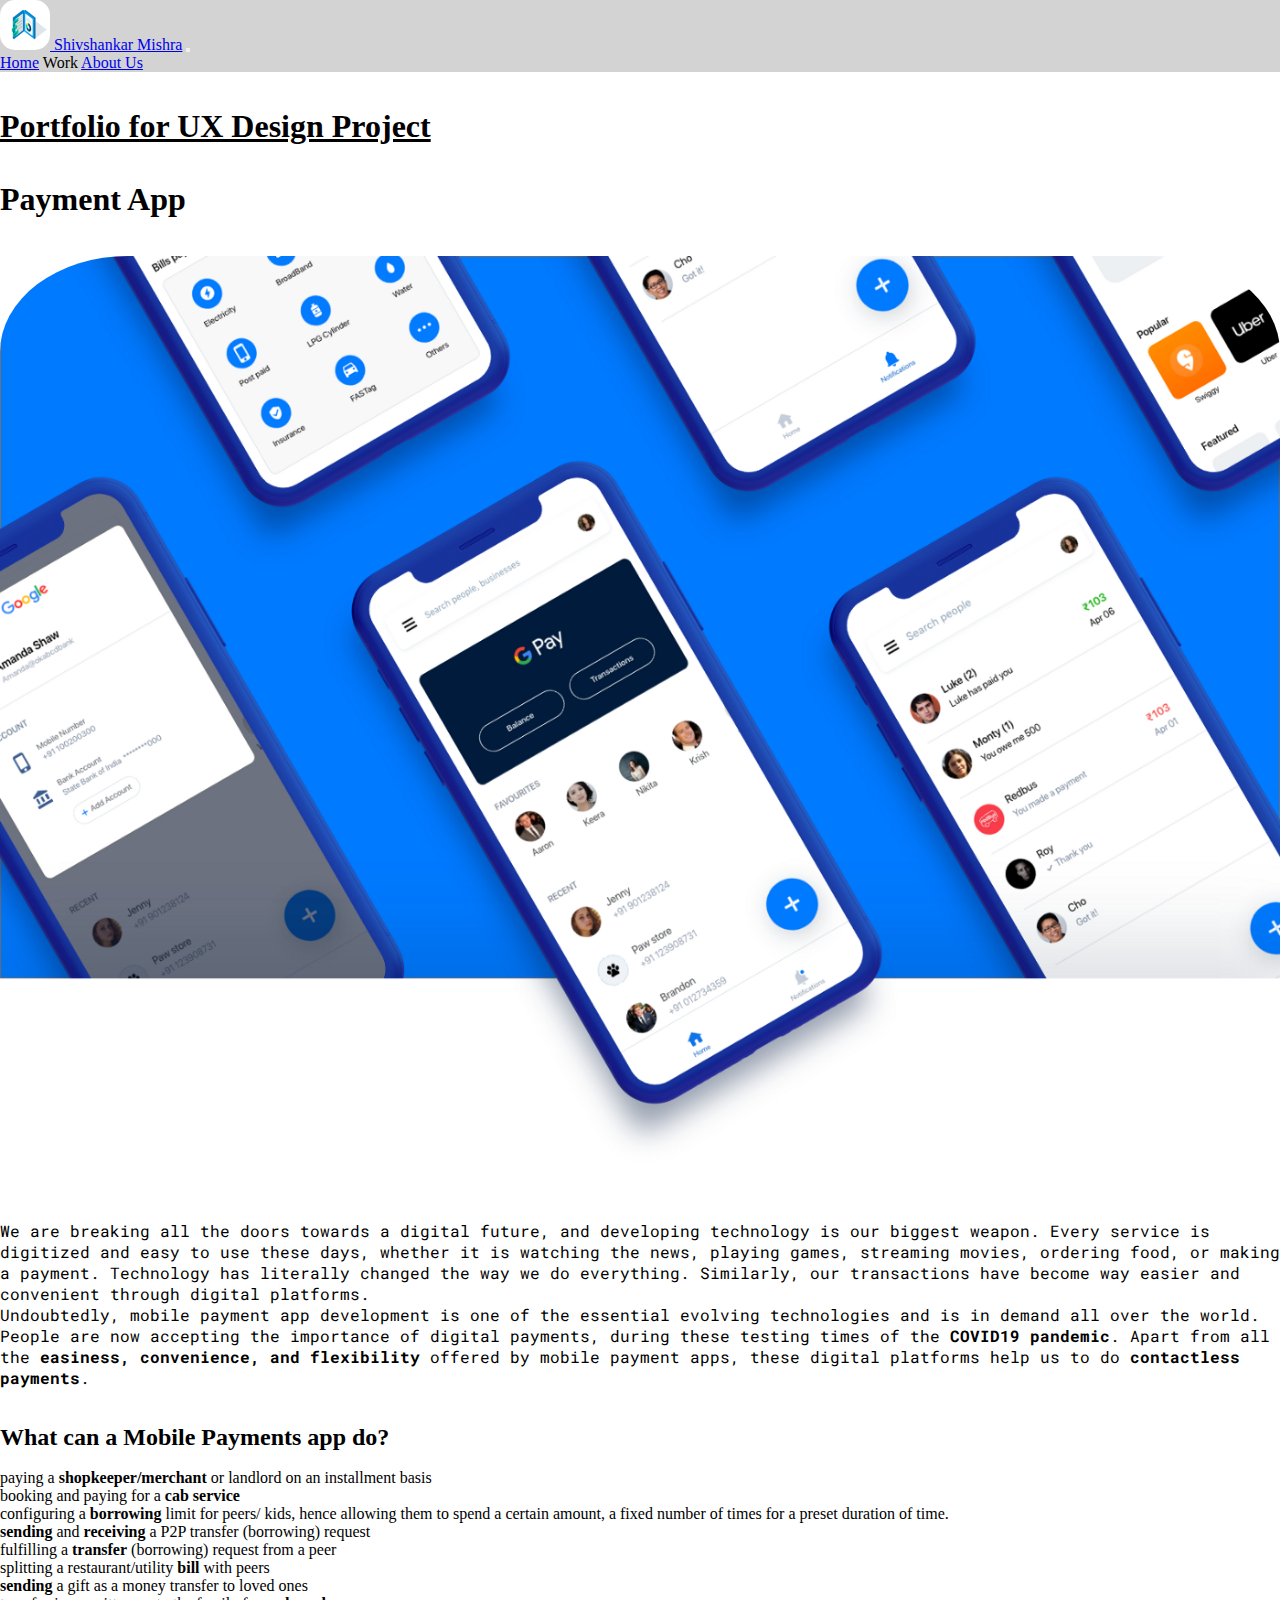
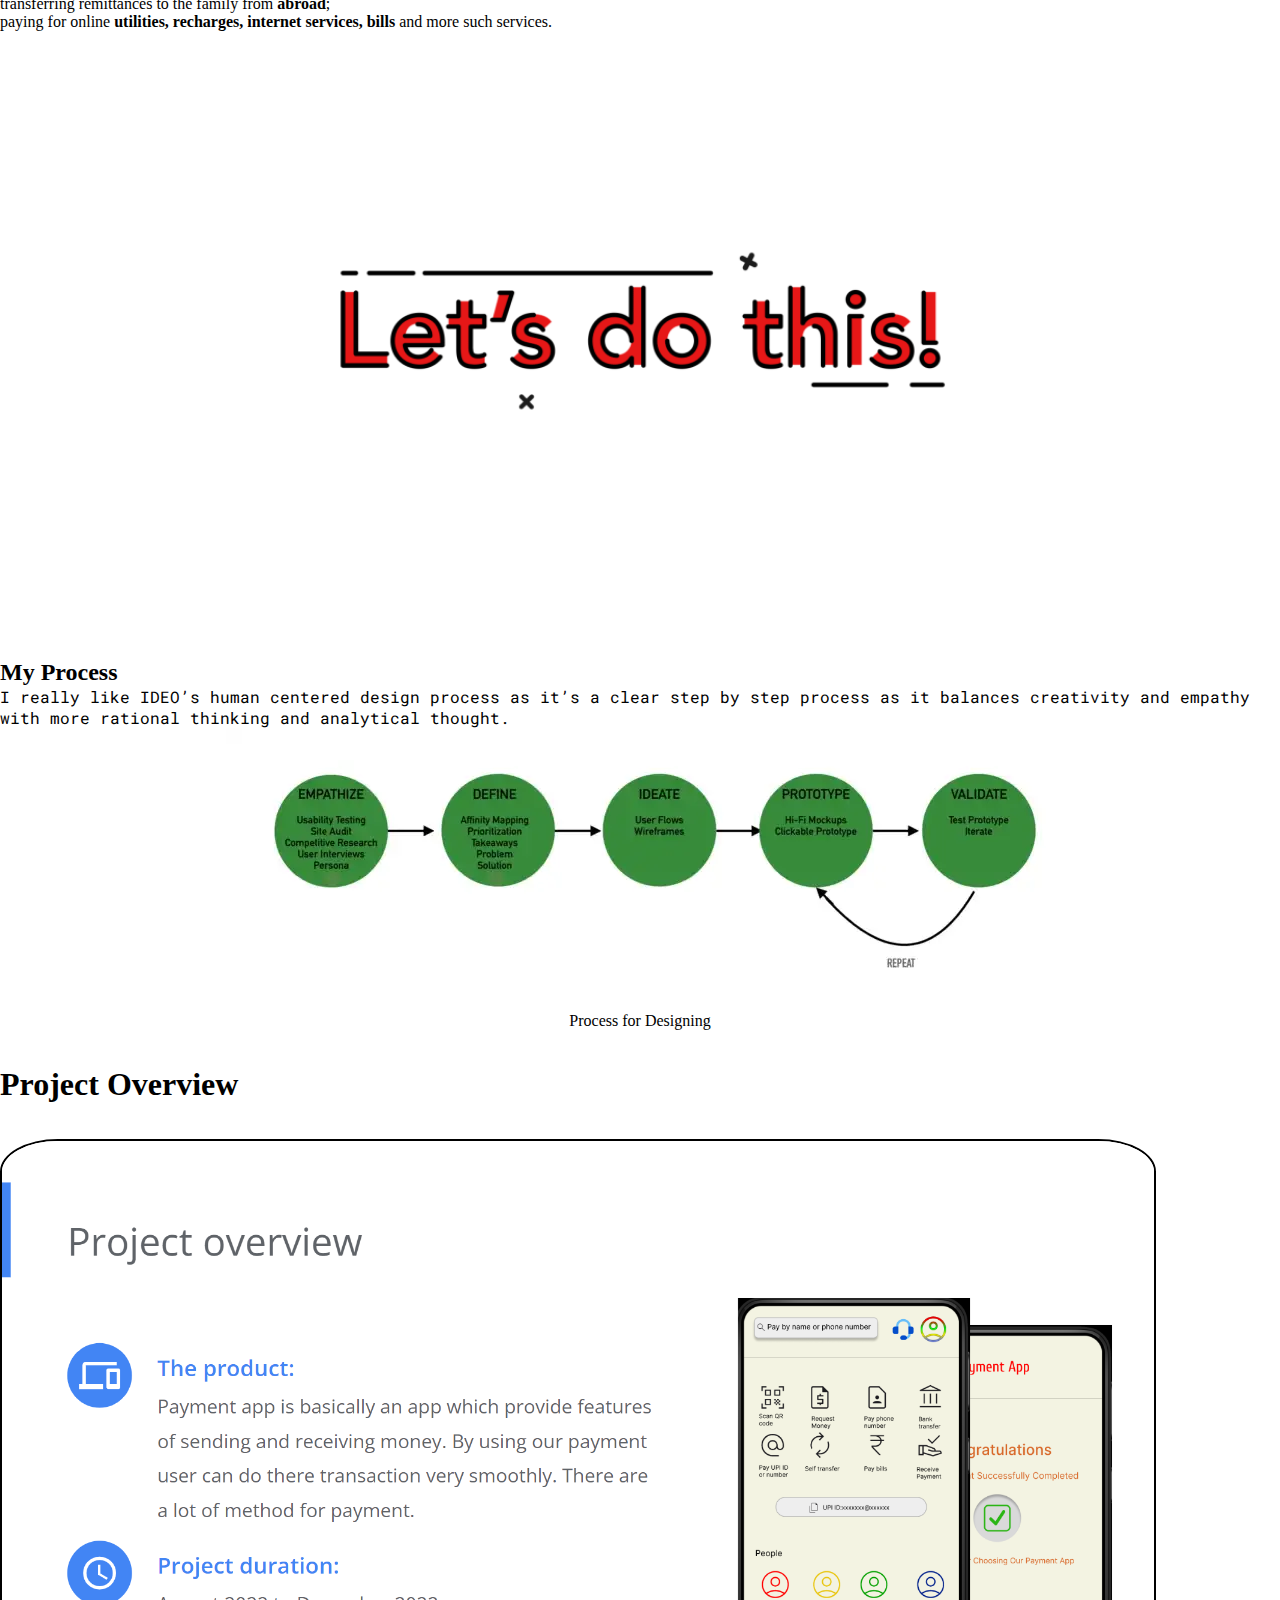
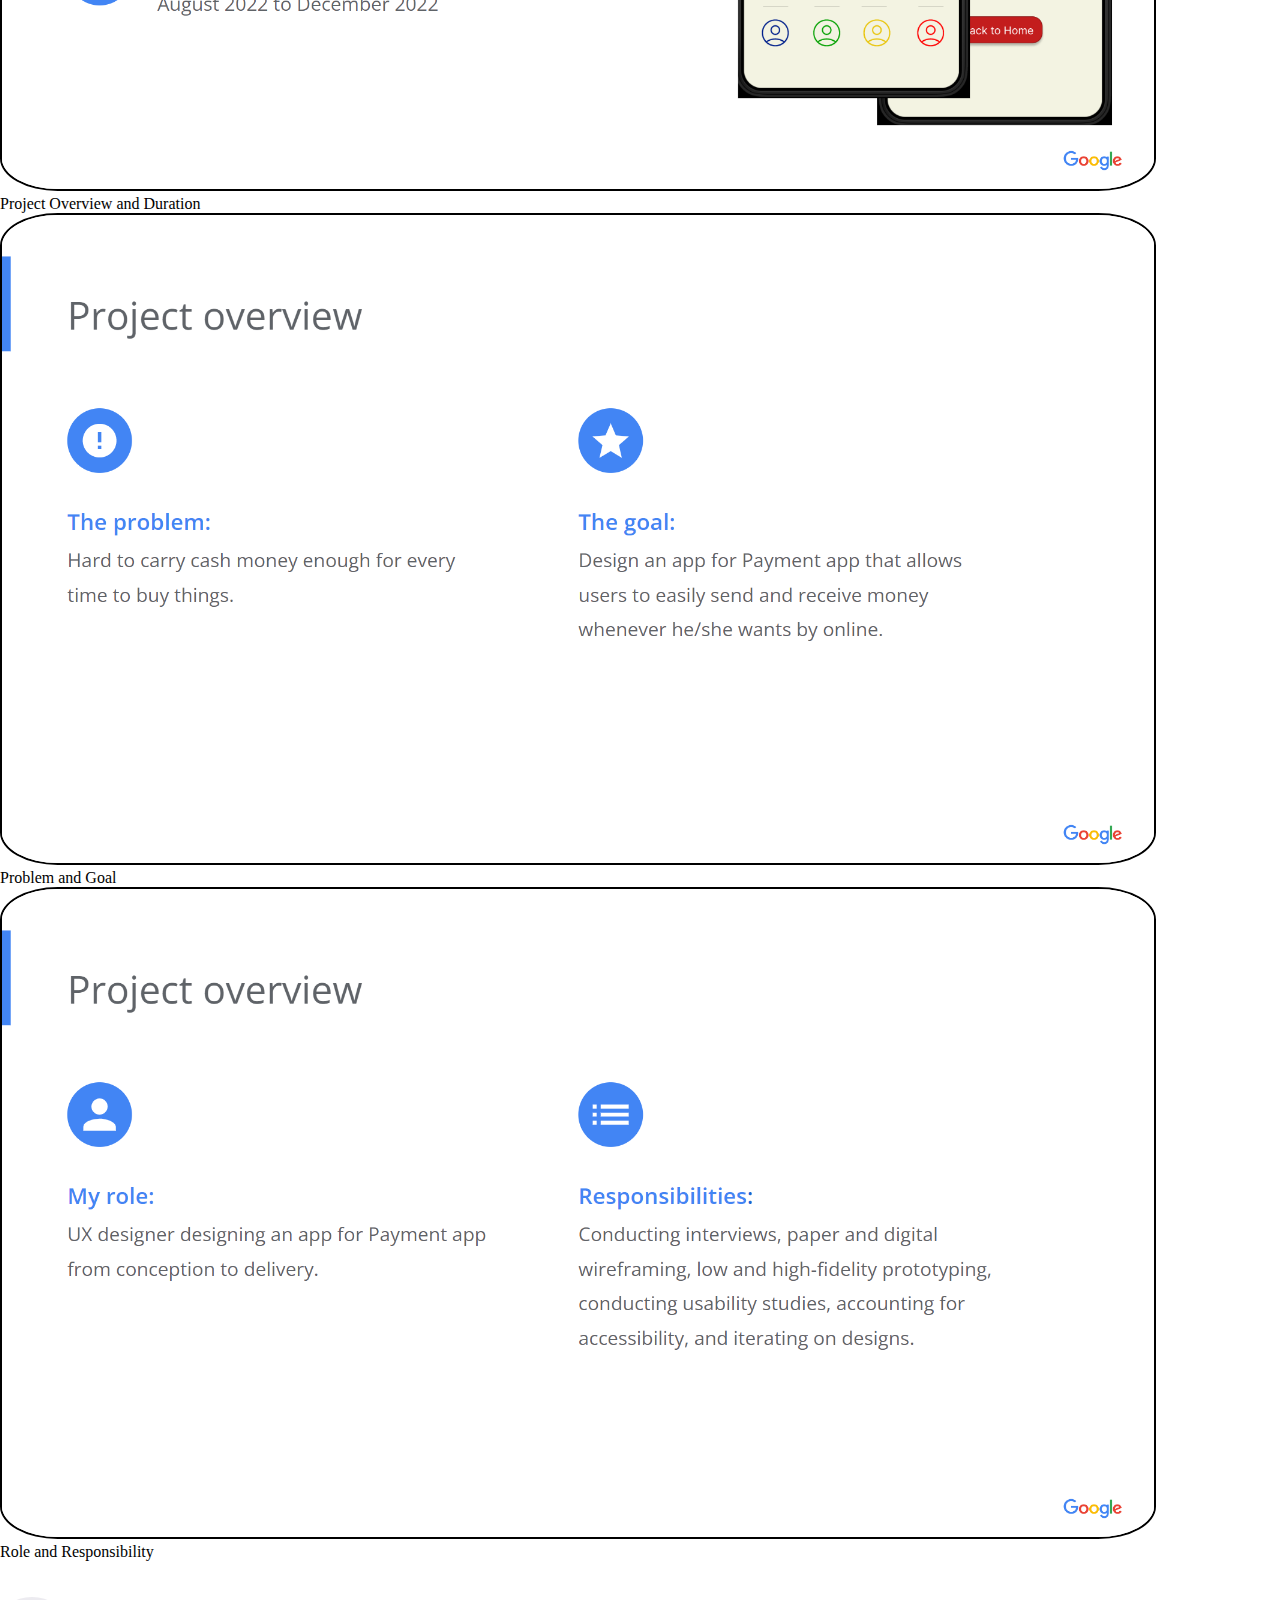
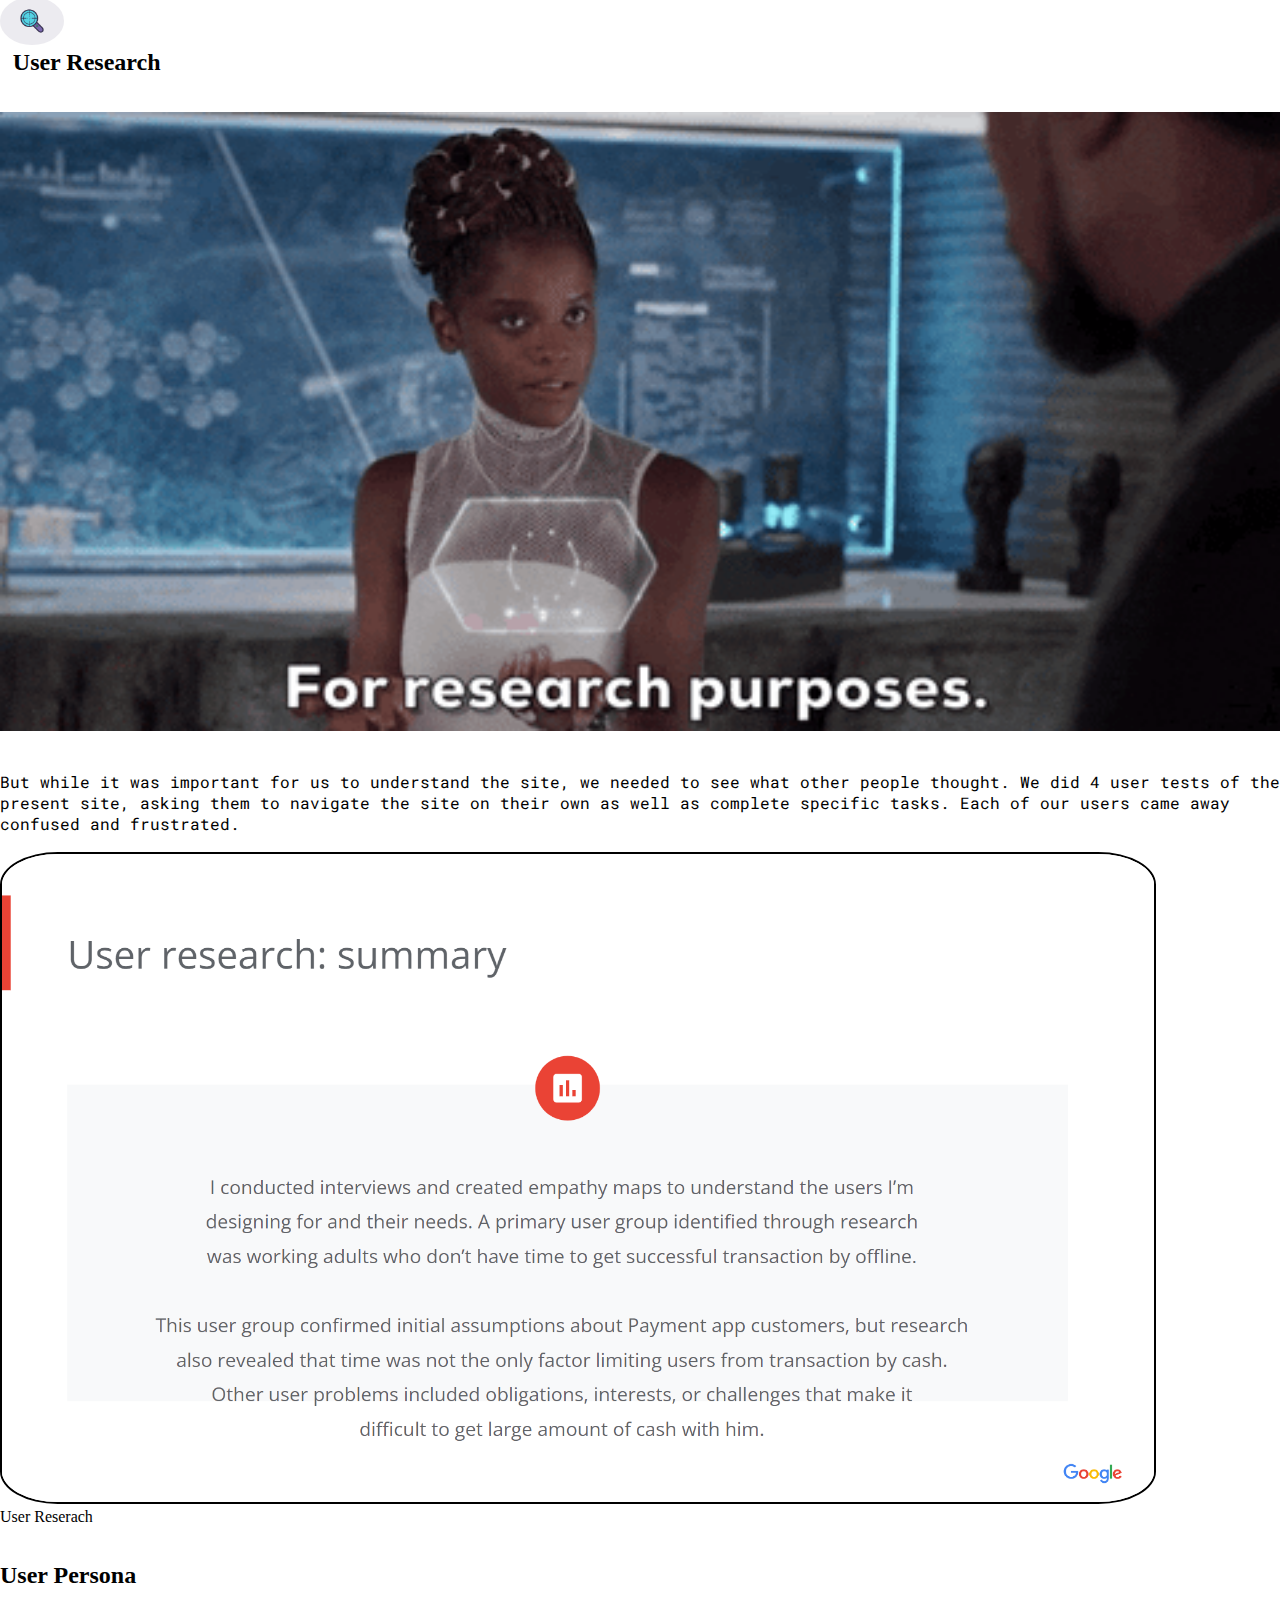
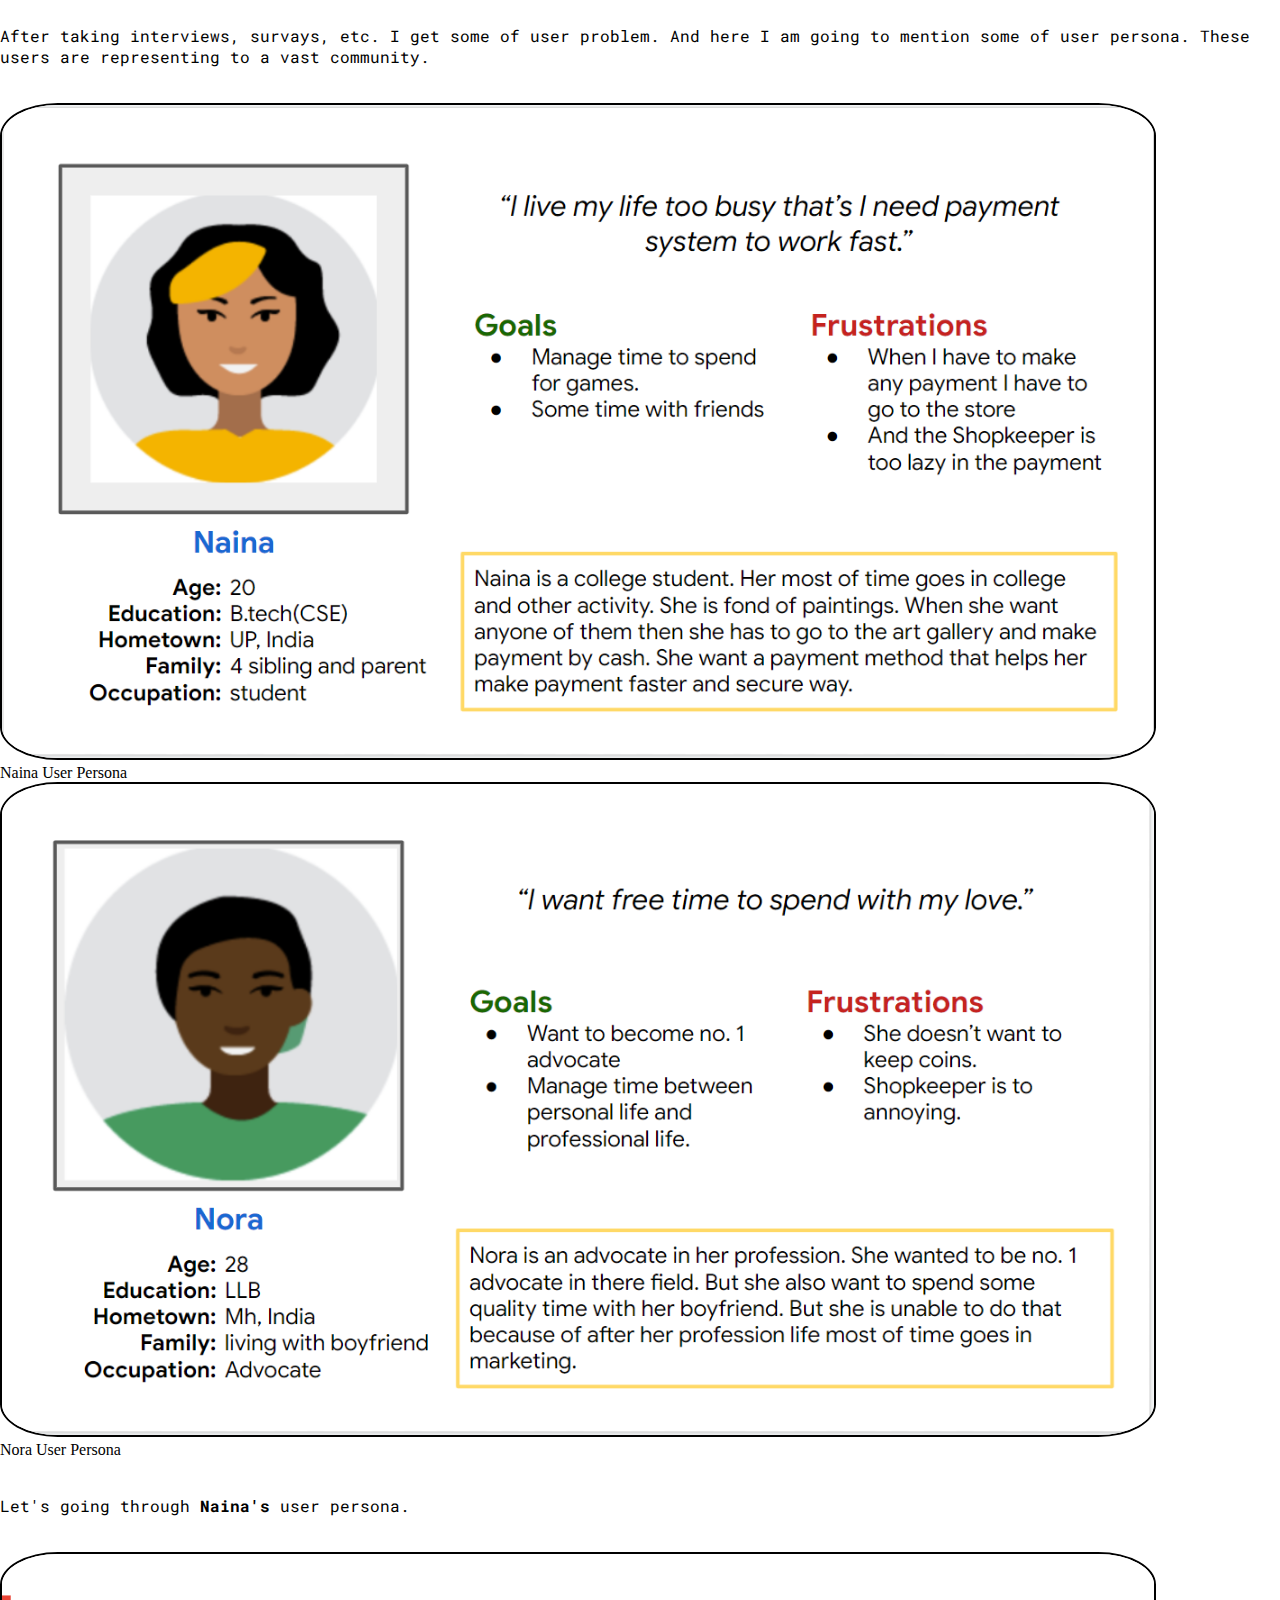
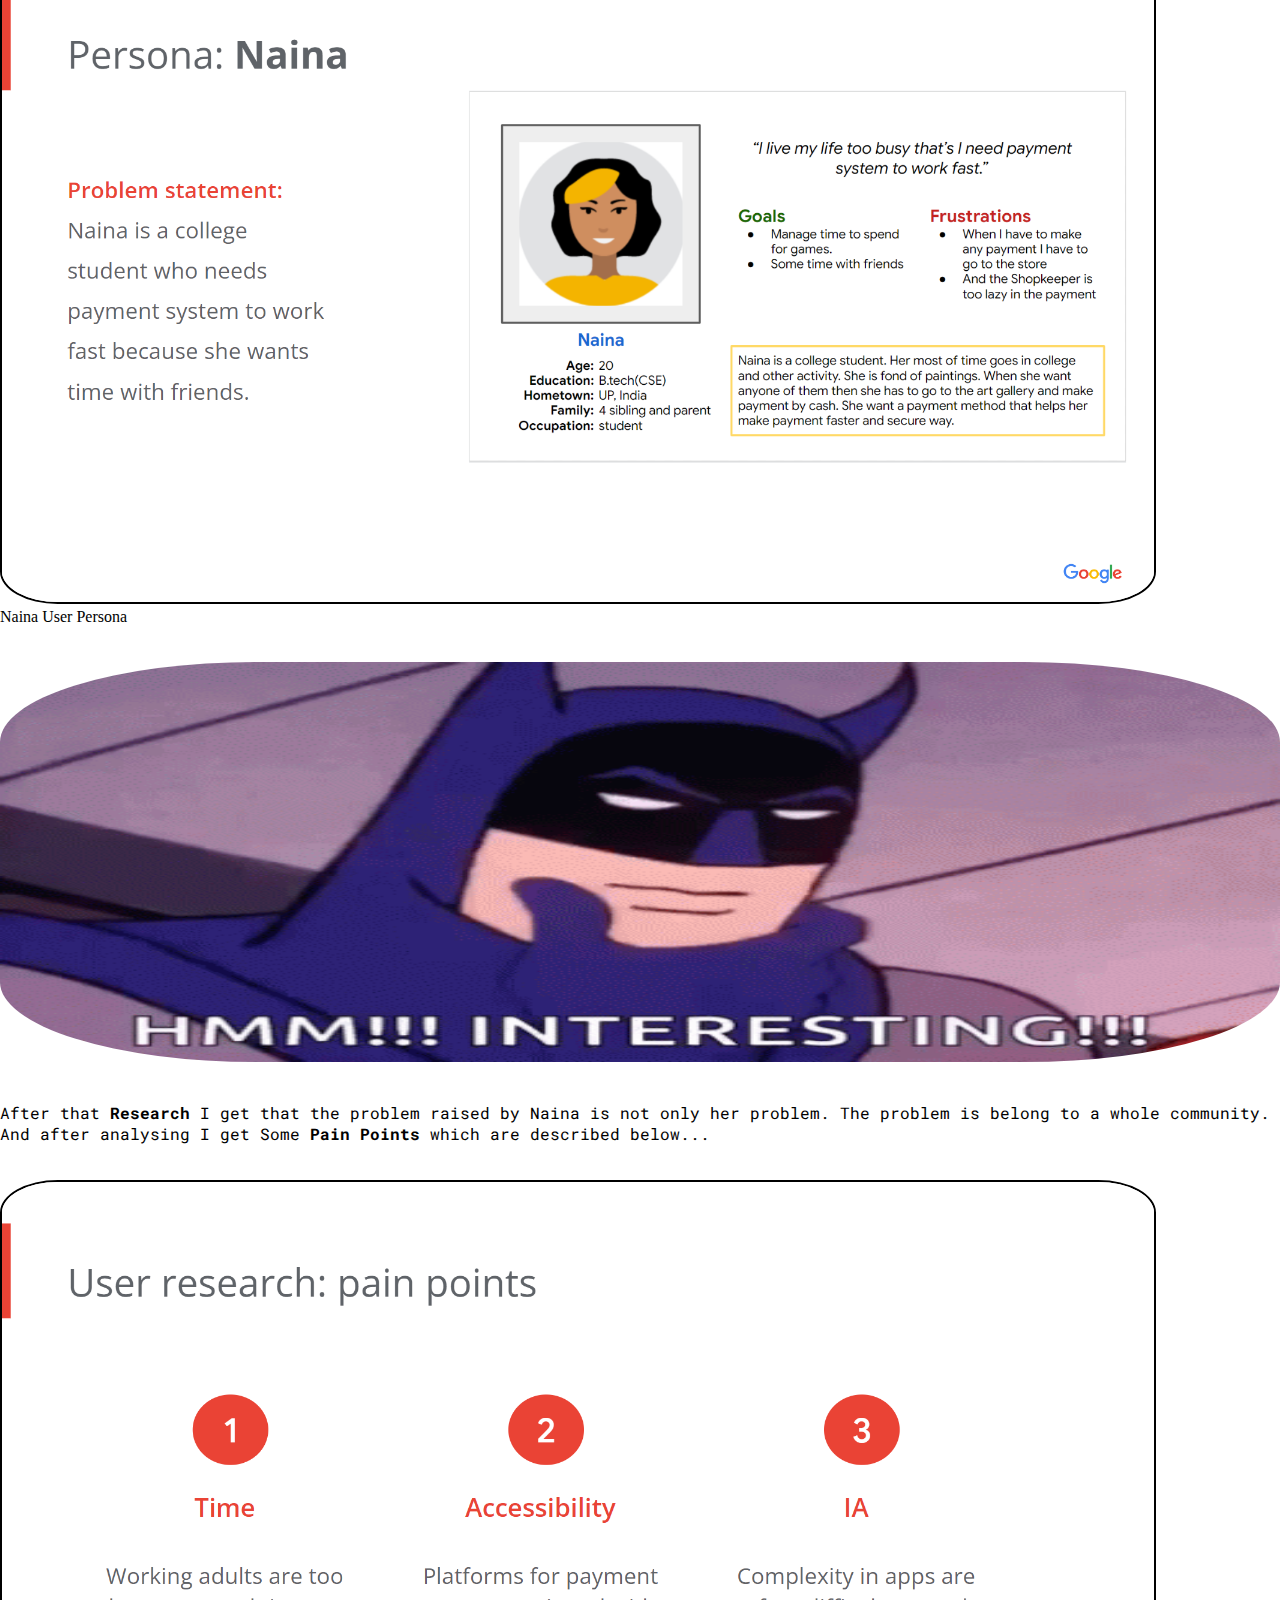
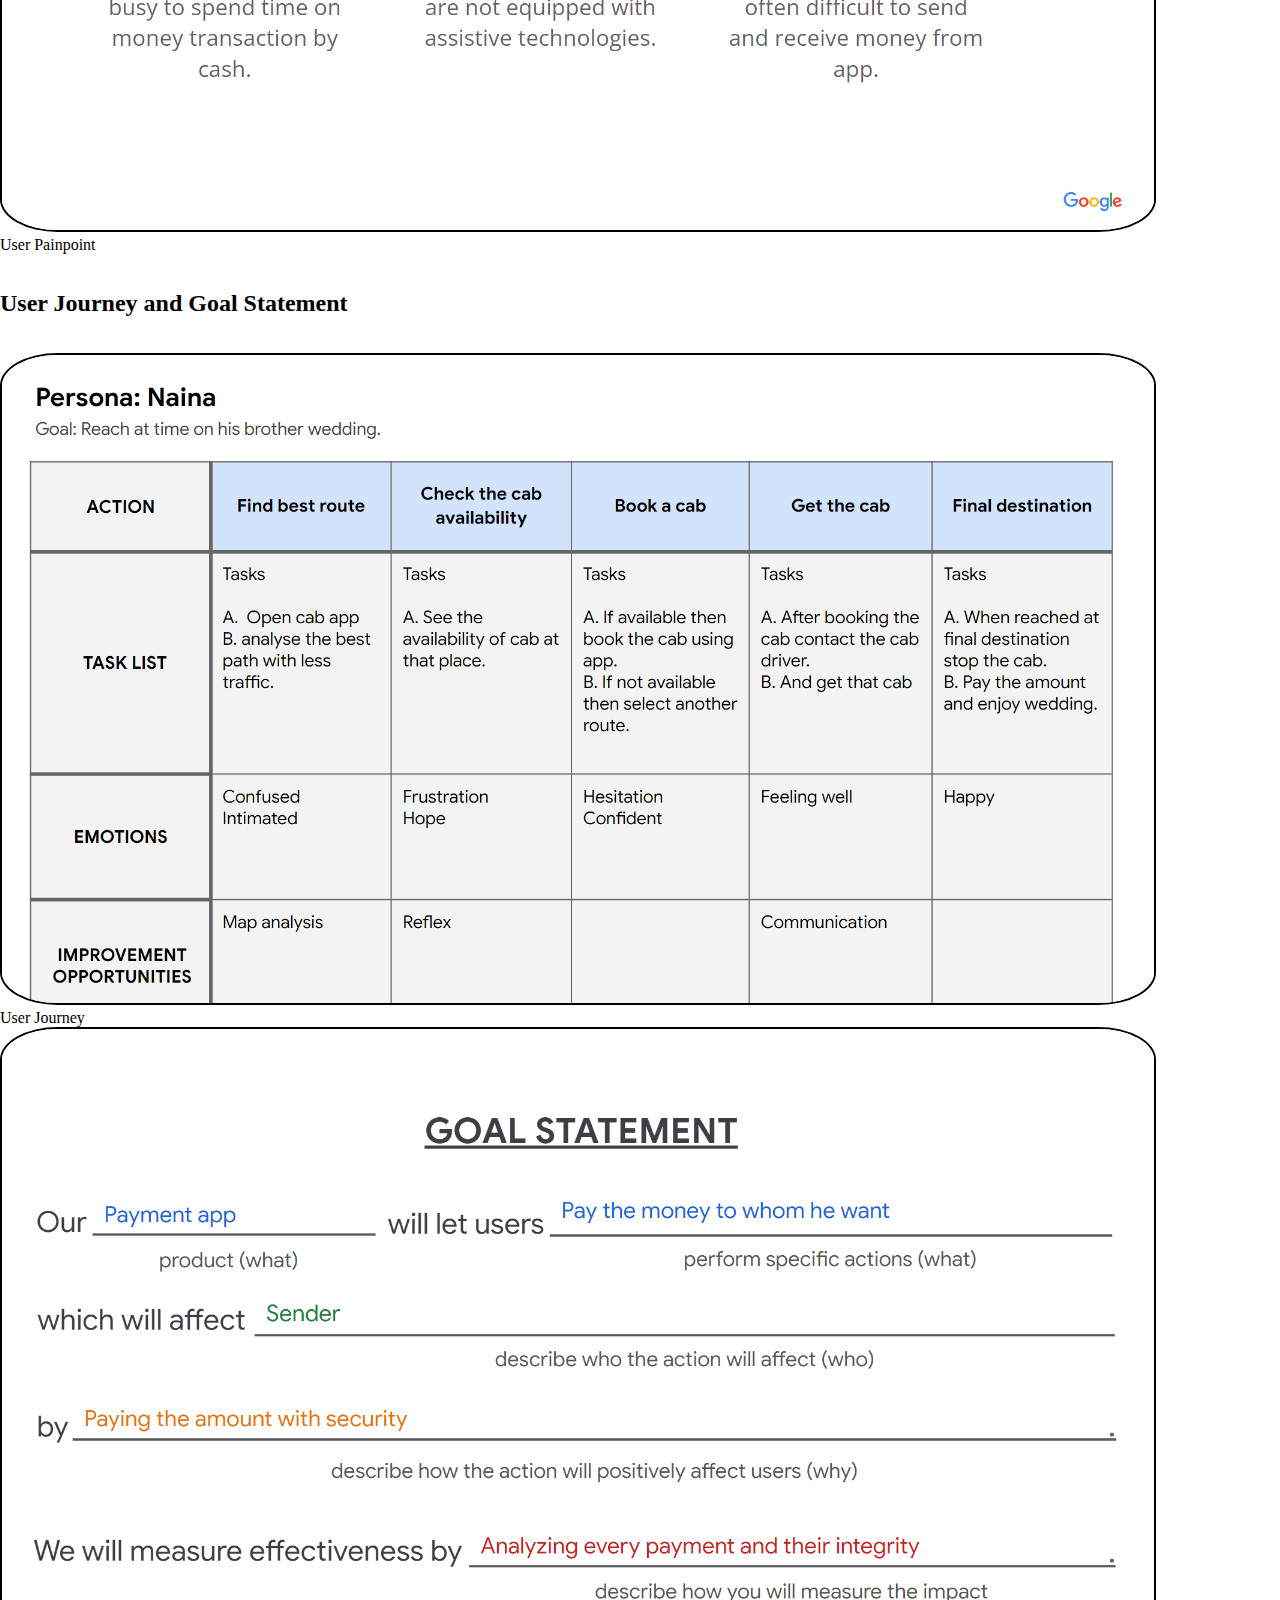
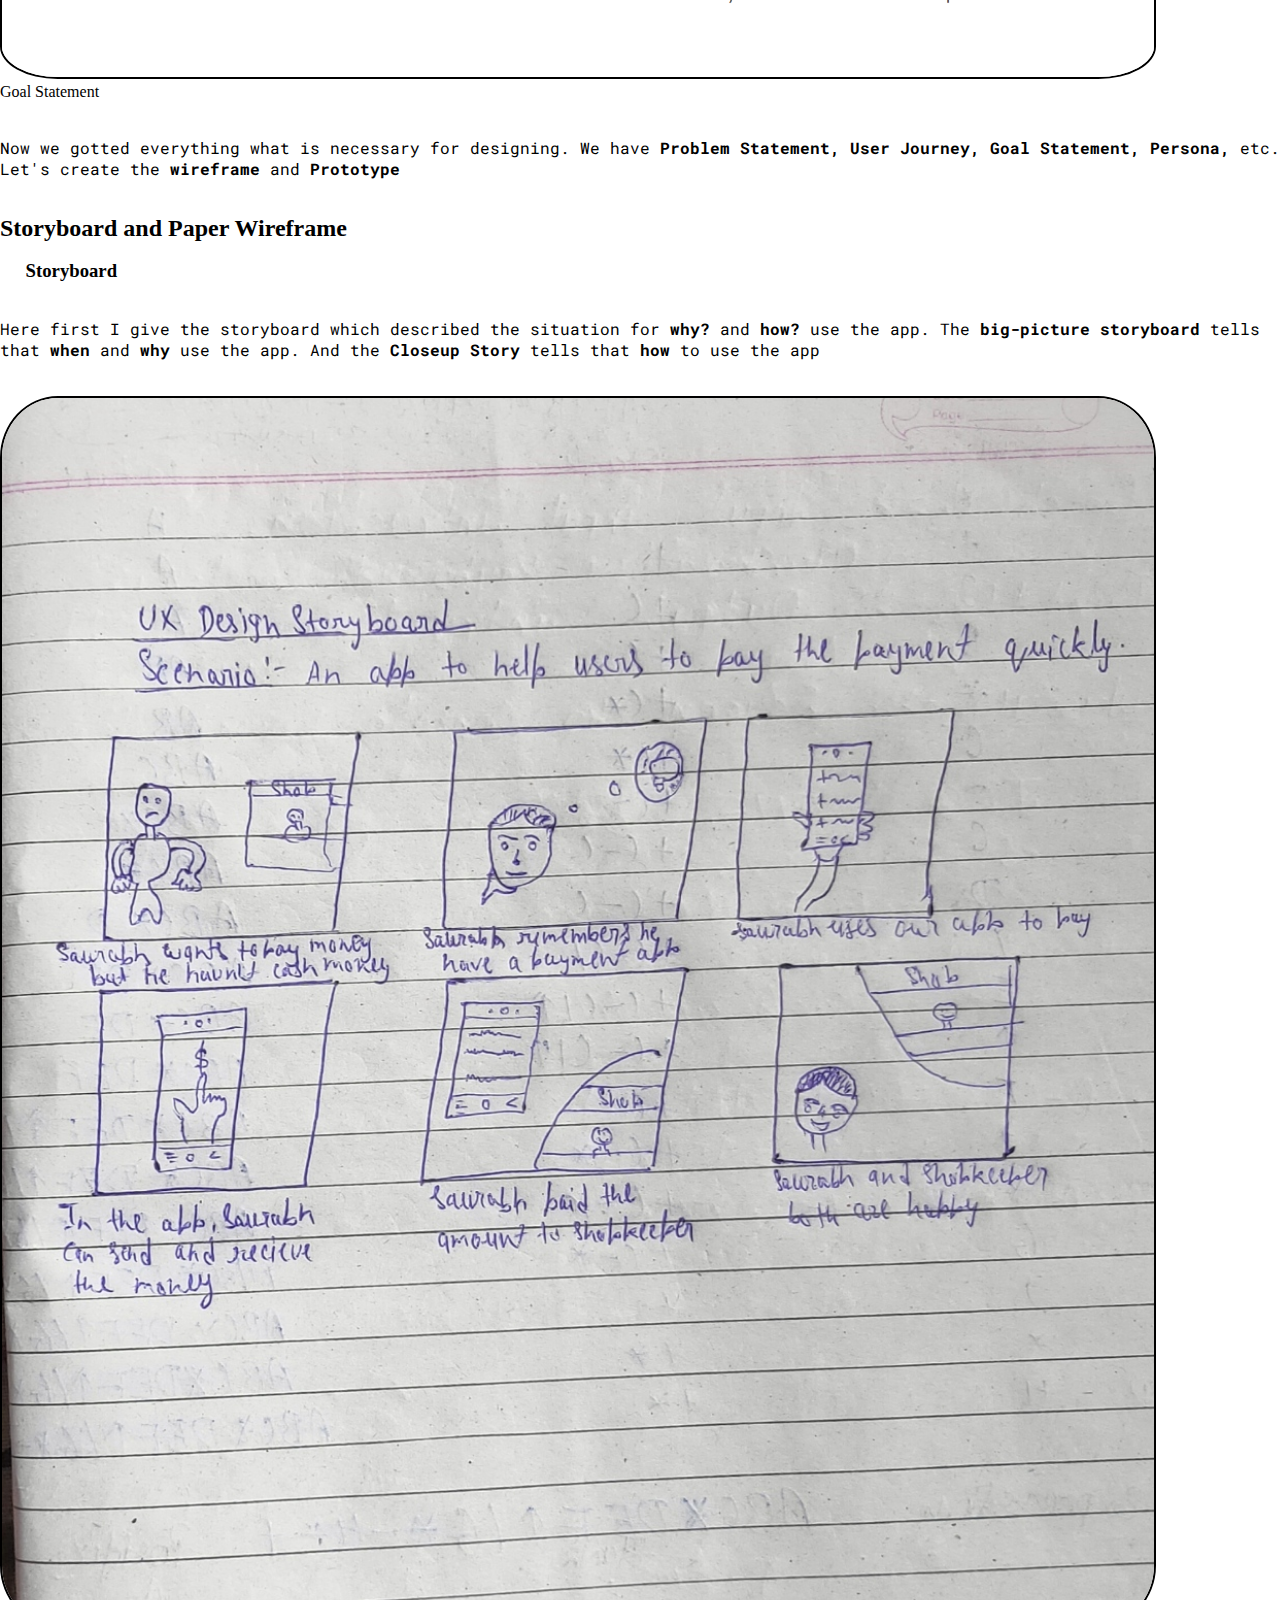
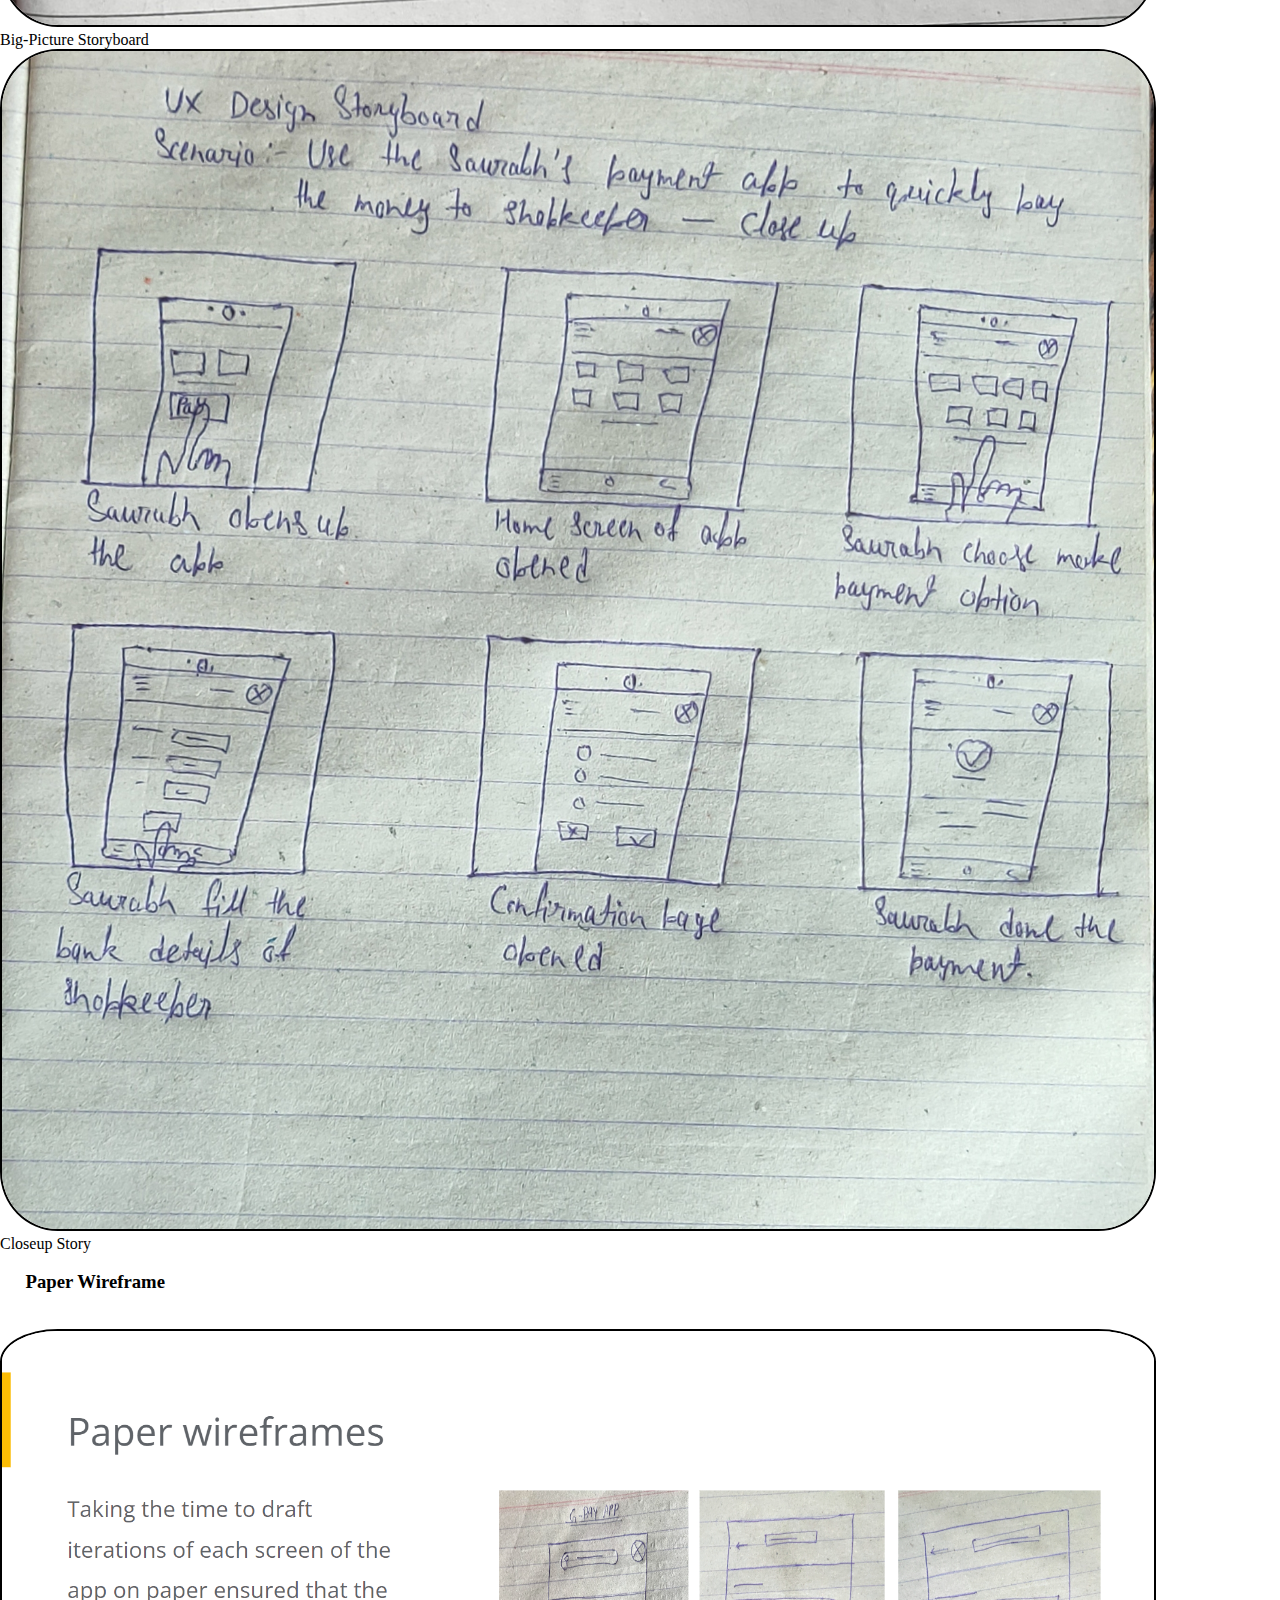
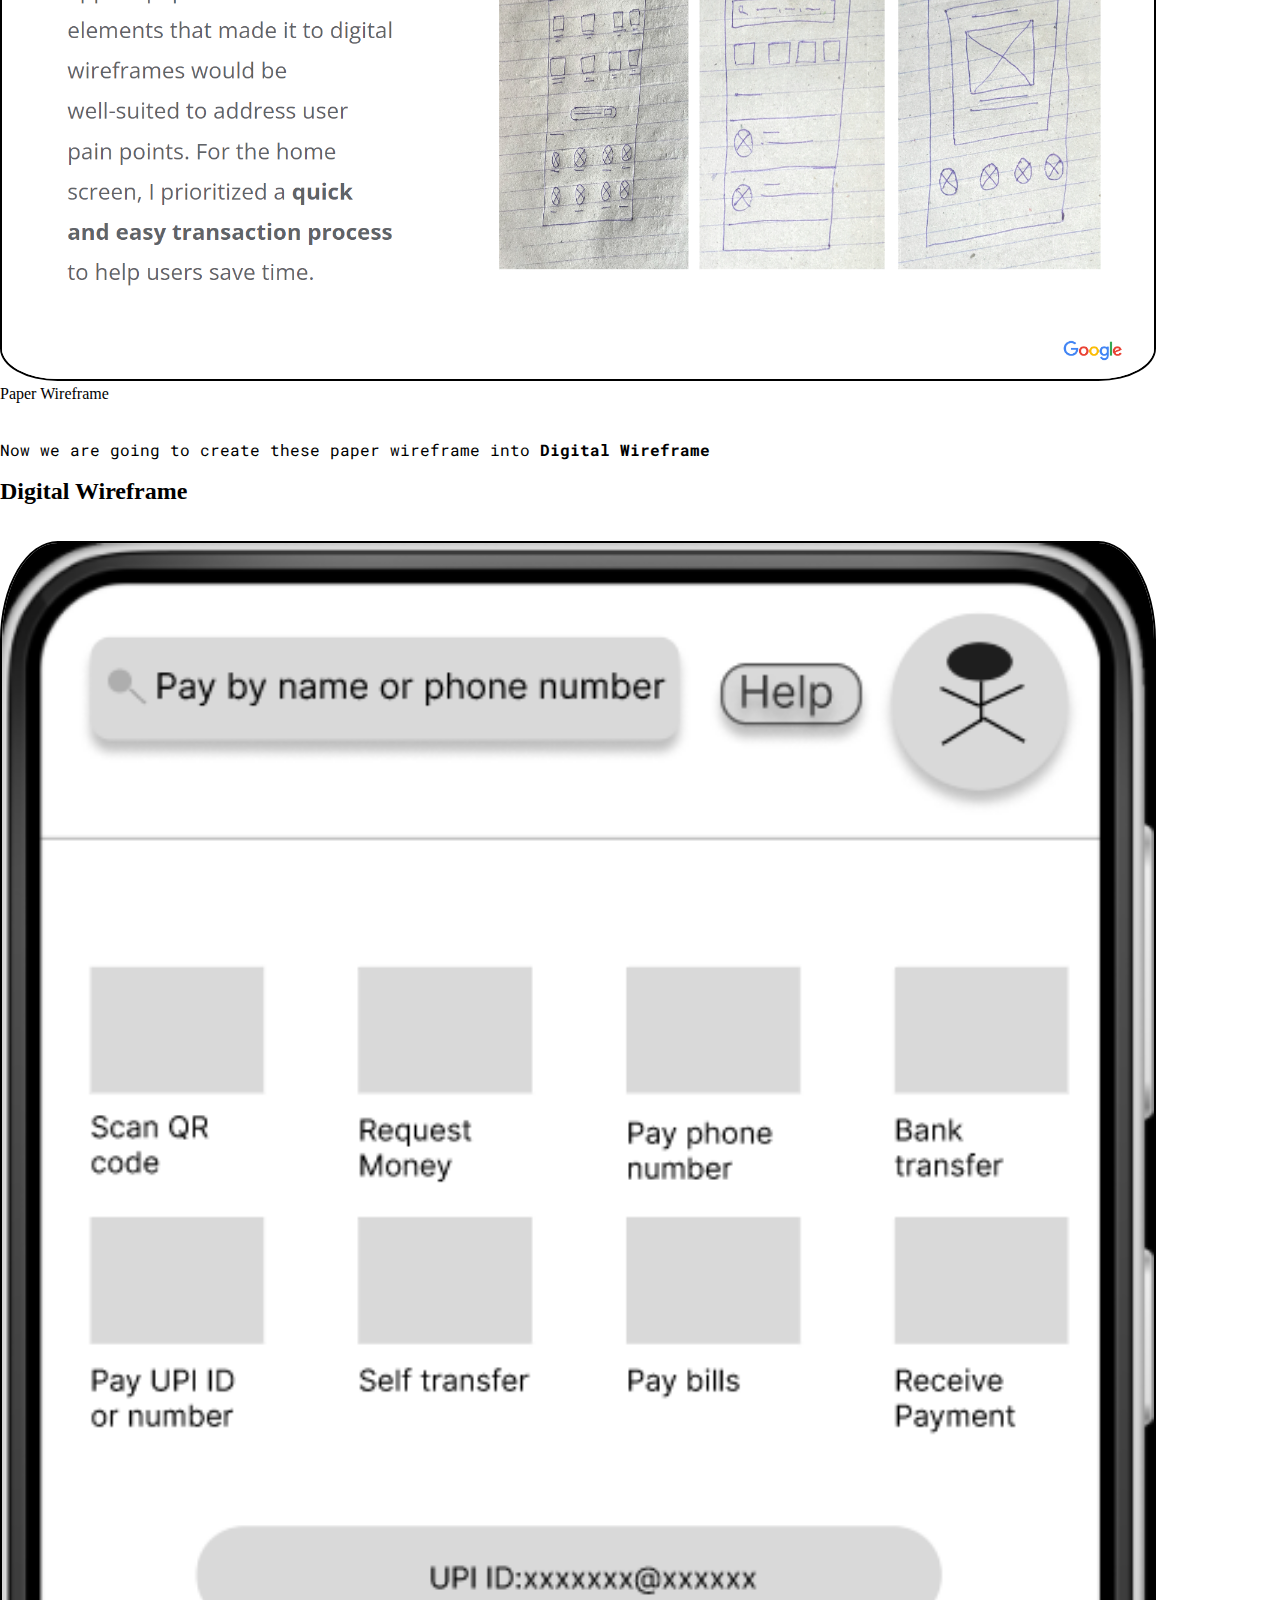
==== index.html @ c4189c37 "Add files via upload" ====
<!DOCTYPE html>
<html lang="en">
<head>
    <meta charset="UTF-8">
    <meta http-equiv="X-UA-Compatible" content="IE=edge">
    <meta name="viewport" content="width=device-width, initial-scale=1.0">
    <link href="https://cdn.jsdelivr.net/npm/bootstrap@5.2.3/dist/css/bootstrap.min.css" rel="stylesheet" integrity="sha384-rbsA2VBKQhggwzxH7pPCaAqO46MgnOM80zW1RWuH61DGLwZJEdK2Kadq2F9CUG65" crossorigin="anonymous">
    <script src="https://cdn.jsdelivr.net/npm/@popperjs/core@2.11.6/dist/umd/popper.min.js" integrity="sha384-oBqDVmMz9ATKxIep9tiCxS/Z9fNfEXiDAYTujMAeBAsjFuCZSmKbSSUnQlmh/jp3" crossorigin="anonymous"></script>
    <script src="https://cdn.jsdelivr.net/npm/bootstrap@5.2.3/dist/js/bootstrap.min.js" integrity="sha384-cuYeSxntonz0PPNlHhBs68uyIAVpIIOZZ5JqeqvYYIcEL727kskC66kF92t6Xl2V" crossorigin="anonymous"></script>
    <link rel="stylesheet" href="https://cdn.jsdelivr.net/npm/bootstrap-icons@1.10.3/font/bootstrap-icons.css">
    <link rel="preconnect" href="https://fonts.googleapis.com"><link rel="preconnect" href="https://fonts.gstatic.com" crossorigin><link href="https://fonts.googleapis.com/css2?family=Roboto+Mono&display=swap" rel="stylesheet">
    <link rel="stylesheet" href="index.css">
    <title>Payment App Portfolio</title>
</head>
<body>
    <!-- code for nav bar -->
    <div>
        <nav class="navbar navbar-expand-lg relative-top " style="background-color: lightgray; position: relative; top: 0; width: 100%;">
            <div class="container-fluid">
                <a class="navbar-brand" href="#"><img id="navimg" alt="portfolio gif" src="assets/Portfolio_.gif"> Shivshankar Mishra</a>
                <button class="navbar-toggler" type="button" data-bs-toggle="collapse" data-bs-target="#navbarNavAltMarkup" aria-controls="navbarNavAltMarkup" aria-expanded="false" aria-label="Toggle navigation">
                    <span class="navbar-toggler-icon"></span>
                </button>
                <div class="collapse navbar-collapse" id="navbarNavAltMarkup">
                    <div class="navbar-nav ms-auto">
                        <a class="nav-link active" aria-current="page" href="#">Home</a>
                        <a class="nav-link disabled">Work</a>
                        <a class="nav-link" href="#">About Us</a>
                    </div>
                </div>
            </div>
        </nav>
    </div>
    <br><br>
    <!-- nav bar over -->
    <div class="container">
        <h1 class="text-lead text-center">
            <u>Portfolio for UX Design Project</u>
        </h1>
        <br>
        <br>
        <h1 class="text-center">
            Payment App
        </h1>
    </div>
    <!-- over heading -->
    <div id="fimg1">
        <center><img id="img1" src="assets/paylogo.png" alt="Image of multiple pages"></center>
    </div>
    <div class="container">
        <p class="fontcss1 text-center">We are breaking all the doors towards a digital future, and developing technology is our biggest weapon. Every service is digitized and easy to use these days, whether it is watching the news, playing games, streaming movies, ordering food, or making a payment. Technology has literally changed the way we do everything. Similarly, our transactions have become way easier and convenient through digital platforms.</p>
        <p class="fontcss1 text-center">Undoubtedly, mobile payment app development is one of the essential evolving technologies and is in demand all over the world. People are now accepting the importance of digital payments, during these testing times of the <b>COVID19 pandemic</b>. Apart from all the <b>easiness, convenience, and flexibility</b> offered by mobile payment apps, these digital platforms help us to do <b>contactless payments</b>.</p>
    </div>
    <br><br>
    <!-- imag1 over -->
    <!-- why payment app use-->
    <div class="container">
        <h2 class="text-lead">
            What can a Mobile Payments app do?
        </h2><br>
        <ul class="list-group list-group-flush">
            <li class="list-group-item">paying a <b>shopkeeper/merchant</b> or landlord on an installment basis
            </li>
            <li class="list-group-item">booking and paying for a <b>cab service</b>
            </li>
            <li class="list-group-item">configuring a <b>borrowing</b> limit for peers/ kids, hence allowing them to spend a certain amount, a fixed number of times for a preset duration of time.
            </li>
            <li class="list-group-item"><b>sending</b> and <b>receiving</b> a P2P transfer (borrowing) request
            </li>
            <li class="list-group-item">fulfilling a <b>transfer</b> (borrowing) request from a peer
            </li>
            <li class="list-group-item">splitting a restaurant/utility <b>bill</b> with peers
            </li>
            <li class="list-group-item"><b>sending</b> a gift as a money transfer to loved ones
            </li>
            <li class="list-group-item">transferring remittances to the family from <b>abroad</b>;
            </li>
            <li class="list-group-item">paying for online <b>utilities, recharges, internet services, bills</b> and more such services.
            </li>
          </ul>
          <center><img src="assets/letsdothis.gif" alt="Gif for Let's Do This" id="gifdoit"></center>
    </div>
    <div class="container">
        <h2 class="text-lead">
            My Process
        </h2>
        <p class="text-center fontcss1">I really like IDEO’s human centered design process as it’s a clear step by step process as it balances creativity and empathy with more rational thinking and analytical thought.

        </p>
        <center>
            <img src="assets/process.jpg" alt="Image for process">
            <p class="text-center text-lead bold">Process for Designing</p>
        </center>
    </div>
    <br><br>
    <!-- Project overview code -->
    <div class="container">
        <h1 class="text-center text-lead">Project Overview</h1>
        <br><br>
        <div class="container text-center">
            <div class="row row-cols-2">
                <div class="col">
                    <img src="assets/poppd.png" alt="short description of project" id="imgfpo">
                    <p class="text-center text-lead bold">Project Overview and Duration</p>
                </div>
                <div class="col">
                    <img src="assets/popg.png" alt="Problem and Goal" id="imgfpo">
                    <p class="text-center text-lead bold">Problem and Goal</p>
                </div>
                <div class="col col-md-6 offset-md-3">
                    <img src="assets/pomrr.png" alt="responsibility and role" id="imgfpo1">
                    <p class="text-center text-lead bold">Role and Responsibility</p>
                </div>
            </div>
        </div>
    </div>
    <br><br>
    <!-- Project overview code over -->

    <!-- Research and painpoint code -->
    <div class="container">
        <div class="d-flex">
            <img src="assets/research.gif" alt="animated research gif " id="researchgif">
            <h2 class="text-lead" id="hresch">
                    User Research
            </h2>
        </div>
        <br><br>
        <center><img src="assets/giphy.gif" alt="gif for research purpose" id="folupreschgif"></center>
        <br><br>
        <p class="text-center fontcss1">But while it was important for us to understand the site, we needed to see what other people thought. We did 4 user tests of the present site, asking them to navigate the site on their own as well as complete specific tasks. Each of our users came away confused and frustrated.</p><br>
        <div class="container text-center">
            <div class="row row-cols-2">
                <div class="col col-md-6 offset-md-3">
                    <img src="assets/userResearch.png" alt="User research" id="imgfpo1">
                    <p class="text-center text-lead bold">User Reserach</p>
                </div>
            </div>
        </div>
        <br><br>
        <h2 class="text-lead" >
            User Persona
        </h2>
        <br><br>
        <p class="text-center fontcss1">After taking interviews, survays, etc. I get some of user problem. And here I am going to mention some of user persona. These users are representing to a vast community.</p>
        <br><br>
        <div class="container text-center">
            <div class="row row-cols-2">
              <div class="col">
                <img src="assets/NainaPersona.png" alt="Naina user persona" id="imgfpo">
                <p class="text-center text-lead bold">Naina User Persona</p>
            </div>
              <div class="col">
                <img src="assets/NoraPersona.png" alt="Nora user persona" id="imgfpo">
                <p class="text-center text-lead bold">Nora User Persona</p>
            </div>
            </div>
        </div>
        <br><br>
        <p class="text-center fontcss1">Let's going through <b>Naina's</b> user persona.</p><br><br>
        <div class="container text-center">
            <div class="row row-cols-2">
                <div class="col col-md-6 offset-md-3">
                    <img src="assets/NainaPersonaAd.png" alt="Naina user persona extended" id="imgfpo1">
                    <p class="text-center text-lead bold">Naina User Persona</p>
                </div>
            </div>
        </div>
        <br><br>
        <center><img src="assets/hmmm-mmmm.gif" alt="gif for seems interesting" id="hmmgif"></center>
        <br><br>
        <p class="text-center fontcss1">After that <b>Research</b> I get that the problem raised by Naina is not only her problem. The problem is belong to a whole community. And after analysing I get Some <b>Pain Points</b> which are described below... </p>
        <br><br>
        <div class="container text-center">
            <div class="row row-cols-2">
                <div class="col col-md-6 offset-md-3">
                    <img src="assets/userResearchpp.png" alt="User research Painpoint" id="imgfpo1">
                    <p class="text-center text-lead bold">User Painpoint</p>
                </div>
            </div>
        </div>
        <br><br>
        <h2 class="text-lead" >
            User Journey and Goal Statement
        </h2>
        <br><br>
        <div class="container text-center">
            <div class="row row-cols-2">
                <div class="col">
                    <img src="assets/NainaUserJourney.png" alt="Naina user journey" id="imgfpo">
                    <p class="text-center text-lead bold">User Journey</p>
                </div>
                <div class="col">
                    <img src="assets/GoalStatement.png" alt="user goal statement" id="imgfpo">
                    <p class="text-center text-lead bold">Goal Statement</p>
                </div>
            </div>
        </div>
        <br><br>
        <p class="text-center fontcss1">Now we gotted everything what is necessary for designing. We have <b>Problem Statement, User Journey, Goal Statement, Persona,</b> etc. Let's create the <b>wireframe</b> and <b>Prototype</b></p>
    </div>
    <br><br>
    <!-- Research and painpoint code over -->

    <!-- DIgital Wireframe code -->
    <div class="container">
        <h2 class="text-lead" >
            Storyboard and Paper Wireframe
        </h2><br>
        <h3 class="text-lead" id="subhead">
            Storyboard
        </h3>
        <br><br>
        <p class="text-center fontcss1">Here first I give the storyboard which described the situation for <b>why?</b> and <b>how?</b> use the app. The <b>big-picture storyboard</b> tells that <b>when</b> and <b>why</b> use the app. And the <b>Closeup Story</b> tells that <b>how</b> to use the app</p>
        <br><br>
        <div class="container text-center">
            <div class="row row-cols-2">
                <div class="col">
                    <img src="assets/bigPictureStoryboard.jpg" alt="big-picture storyboard" id="imgfpo">
                    <p class="text-center text-lead bold">Big-Picture Storyboard</p>
                </div>
                <div class="col">
                    <img src="assets/CloseupStory.jpg" alt="Closeup Story" id="imgfpo">
                    <p class="text-center text-lead bold">Closeup Story</p>
                </div>
            </div>
        </div><br>
        <h3 class="text-lead" id="subhead">
            Paper Wireframe
        </h3>
        <br><br>
        <div class="container text-center">
            <div class="row row-cols-2">
                <div class="col col-md-6 offset-md-3">
                    <img src="assets/PaperWireframe.png" alt="Paper wireframe" id="imgfpo1">
                    <p class="text-center text-lead bold">Paper Wireframe</p>
                </div>
            </div>
        </div>
        <br><br>
        <p class="text-center fontcss1">Now we are going to create these paper wireframe into <b>Digital Wireframe</b></p>
        <br>
        <h2 class="text-lead" >
            Digital Wireframe
        </h2>
        <br><br>
        <div class="container text-center">
            <div class="row row-cols-4">
                <div class="col">
                    <img src="assets/HomescreenDigitalWireframe.png" alt="Homescreen" id="imgfpo">
                    <p class="text-center text-lead bold">Homescreen</p>
                </div>
                <div class="col">
                    <img src="assets/SendmoneyDigitalWireframe.png" alt="send money" id="imgfpo">
                    <p class="text-center text-lead bold">Send Money</p>
                </div>
                <div class="col">
                    <img src="assets/ConfirmationpageDigitalWireframe.png" alt="confirmation page" id="imgfpo">
                    <p class="text-center text-lead bold">Confirmation Page</p>
                </div>
                <div class="col">
                    <img src="assets/PaymentdoneDigitalWireframe.png" alt="done payment" id="imgfpo">
                    <p class="text-center text-lead bold">Successful transaction</p>
                </div>
                <div class="col">
                    <img src="assets/HelpdeskDigitalWireframe.png" alt="help desk" id="imgfpo">
                    <p class="text-center text-lead bold">Help Desk</p>
                </div>
                <div class="col">
                    <img src="assets/RequestmoneyDigitalWireframe.png" alt="request money" id="imgfpo">
                    <p class="text-center text-lead bold">Request Money</p>
                </div>
                <div class="col">
                    <img src="assets/InsertamountDigitalWireframe.png" alt="Add money" id="imgfpo">
                    <p class="text-center text-lead bold">Input amount</p>
                </div>
                <div class="col">
                    <img src="assets/ReceivepaymentDigitalWireframe.png" alt="receive payment" id="imgfpo">
                    <p class="text-center text-lead bold">Receive Money</p>
                </div>
            </div>
        </div>
        <br><br>
        <p class="text-center fontcss1">Well done!!! We created the <b>Digital Wireframe</b> from <b>Paper Wireframe</b>. Now it's time for creating <b>Low-Fidelity Prototype</b> from the digital wireframe</p>
    </div>
    <br><br>
    <center><img src="assets/wow-icegif-8.gif" alt="wow gif" id="wowgif"></center>
    <br><br>
    <!-- Digital Wireframe code over -->

    <!-- Low-Fidelity prototype code -->
    <div class="container">
        <h2 class="text-lead" >
            Low-Fidelity Prototype
        </h2>
        <br><br>
        <p class="text-center fontcss1">Well we are going to connect every single element to there next workflow and that is called <b>Low-Fidelity Prototype</b></p>
        <div class="container text-center">
            <div class="row row-cols-2">
                <div class="col col-md-6 offset-md-3">
                    <img src="assets/Low-fidelityPrototype.png" alt="low Low-Fidelity prototype" id="imgfpo1">
                    <p class="text-center text-lead bold">Low-Fidelity Prototype</p><br>
                    <p class="text-center text-lead bold"> to view low-fidelity prototye <b><a class="link" href="https://www.figma.com/file/HB4QQ5GzybqUUmrOItymm4/Payment-App?node-id=0%3A1&t=IC9hpVHcfBZnfqNK-1">Click Here...</a></b></p>
                </div>
            </div>
        </div>
    </div>
    <br><br>
    <br><br>
    <center>
        <img src="assets/confuse girl.gif" alt="confuse girl gif" id="confusegirlgif">
        <p class="text-center text-lead bold">Footage of Confuse People after seeing multiple connection</p>
    </center>
    <br><br>
    <!-- Low-Fidelity prototype code over -->

    <!-- Mockups code -->
    <div class="container">
        <p class="fontcss1">Amazing! We did the greate work now it's time <b>Mockups</b></p>
        <br><br>
        <h2 class="text-lead" >
            Mockups
        </h2>
        <br><br>
        <p class="text-center fontcss1">In <b>Mockups</b> we are going to use <b>Typography, Iconography, Colour Pallets, etc.</b> And transforming our digital wireframe into Mockups</p>
        <br><br>
        <div class="container text-center">
            <div class="row row-cols-4">
                <div class="col">
                    <img src="assets/MockupHomescreen.png" alt="Homescreen Mockup" id="imgfpo">
                    <p class="text-center text-lead bold">Homescreen Mockup</p>
                </div>
                <div class="col">
                    <img src="assets/MockupSendMoney.png" alt="send money Mockup" id="imgfpo">
                    <p class="text-center text-lead bold">Send Money Mockup</p>
                </div>
                <div class="col">
                    <img src="assets/MockupConfirmPayment.png" alt="confirmation page Mockup" id="imgfpo">
                    <p class="text-center text-lead bold">Confirmation Page Mockup</p>
                </div>
                <div class="col">
                    <img src="assets/MockupPaymentDone.png" alt="done payment Mockup" id="imgfpo">
                    <p class="text-center text-lead bold">Successful transaction Mockup</p>
                </div>
                <div class="col">
                    <img src="assets/MockupHelpDesk.png" alt="help desk Mockup" id="imgfpo">
                    <p class="text-center text-lead bold">Help Desk Mockup</p>
                </div>
                <div class="col">
                    <img src="assets/MockupRequestMoney.png" alt="request money Mockup" id="imgfpo">
                    <p class="text-center text-lead bold">Request Money Mockup</p>
                </div>
                <div class="col">
                    <img src="assets/MockupInsertAmount.png" alt="Add money Mockup" id="imgfpo">
                    <p class="text-center text-lead bold">Input amount Mockup</p>
                </div>
                <div class="col">
                    <img src="assets/MockupReceivePayment.png" alt="receive payment Mockup" id="imgfpo">
                    <p class="text-center text-lead bold">Receive Money Mockup</p>
                </div>
            </div>
        </div>
        <br><br>
        <p class="text-center fontcss1">!Marvelous, We did that. We created <b>Mockups</b>. Now it's time connect and make it in <b>High-Fidelity Prototype</b></p>
        <br><br>
    </div>
    <!-- Mockups code over -->

    <!-- High-Fidelity prototype code -->
    <div class="container">
        <h2 class="text-lead" >
            High-Fidelity Prototype
        </h2>
        <br><br>
        <p class="text-center fontcss1">Well we are going to connect every single Mockup to there next workflow and that is called <b>High-Fidelity Prototype</b></p>
        <div class="container text-center">
            <div class="row row-cols-2">
                <div class="col col-md-6 offset-md-3">
                    <img src="assets/High-FidelityPrototype.png" alt="High-Fidelity prototype" id="imgfpo1">
                    <p class="text-center text-lead bold">High-Fidelity Prototype</p><br>
                    <p class="text-center text-lead bold"> to view High-fidelity prototye <b><a class="link" href="https://www.figma.com/file/djVggz4apGyCeBhwju2k4v/Payment-App-(Colour)?node-id=0%3A1&t=i3IP2H4q8sZx903S-1">Click Here...</a></b></p>
                </div>
            </div>
        </div>
    </div>
    <br><br>
    <br><br>
    <center>
        <img src="assets/ohh.gif" alt="ohh gif" id="ohhgif">
        <p class="text-center text-lead bold">Footage of People after seeing animated High-Fidelity prototype</p>
    </center>
    <br><br>
    <!-- High-Fidelity prototype code over -->

    <!-- embed code -->
    <div class="container" id="figmaembed">
        <h2 class="text-lead" >
           Use High-Fidelity Prototype
        </h2>
        <br><br>
        <p class="text-center fontcss1">Here you can check and review My Payment App Design...</p>
        <center>
            <iframe style="border: 1px solid rgba(0, 0, 0, 0.1);" width="800" height="450" src="https://www.figma.com/embed?embed_host=share&url=https%3A%2F%2Fwww.figma.com%2Fproto%2FdjVggz4apGyCeBhwju2k4v%2FPayment-App-(Colour)%3Fpage-id%3D0%253A1%26node-id%3D2%253A3%26viewport%3D411%252C165%252C0.32%26scaling%3Dscale-down%26starting-point-node-id%3D2%253A3" allowfullscreen></iframe>
        </center>
    </div>
    <br><br>
    <!-- embed code -->

    <!-- Accessiblity, Nextstep, Takeaway code-->
    <div class="container">
        <p class="fontcss1">We almost finished Our Design and some considerations are still have to define like <b>Accessibility,Takeaways</b> and <b>Nextstep</b></p>
        <br><br>
        <h2 class="text-lead" >
            Accessibility considerations
        </h2>
        <br><br>
        <div class="container text-center">
            <div class="row row-cols-2">
                <div class="col col-md-6 offset-md-3">
                    <img src="assets/AccessiblityConsideration.png" alt="accessibility considerations" id="imgfpo1">
                    <p class="text-center text-lead bold">Accessibility Considerations</p>
                </div>
            </div>
        </div>
        <br><br>
        <h2 class="text-lead" >
            Takeaways & Nextstep
        </h2>
        <br><br>
        <div class="container text-center">
            <div class="row row-cols-2">
                <div class="col">
                    <img src="assets/Takeaways.png" alt="Takeaway" id="imgfpo">
                    <p class="text-center text-lead bold">Takeaways</p>
                </div>
                <div class="col">
                    <img src="assets/Nextstep.png" alt="Nextstep" id="imgfpo">
                    <p class="text-center text-lead bold">Nextstep</p>
                </div>
            </div>
        </div>
    </div>
    <br><br>
    <!-- Accessiblity, Nextstep, Takeaway code over -->

    <!-- Let's Connect code -->
    <div class="container">
        <h2 class="text-lead text-center" >
            Let's Connect
        </h2>
        <br><br>
        <div class="container text-center">
            <div class="row row-cols-2">
                <div class="col col-md-6 offset-md-3">
                    <img src="assets/Let'sConnect.png" alt="let's connect" id="imgfpo1">
                    <p class="text-center text-lead bold">Let's Connect</p>
                    <p class="text-center text-lead bold"><a class="link" href="Aboutus.html">Click Here</a> to connect</p>
                </div>
            </div>
        </div>
    </div>
    <br><br>
    <!-- Let's connect code over-->

    <!-- Thank code -->
    <div class="container">
        <p class="text-center fontcss1">!!Ohh Wow, We finished the design for Payment App. Thanks a lot for giving your <b>precious time</b></p>
    </div>
    <br><br>
    <center>
        <img src="assets/thanks-gif-image.gif" alt="thank you gif" id="thankgif">
        <p class="text-center text-lead bold"><b>THANK TO YOU</b></p>
    </center>
    <br><br>
    <!-- Thank code over -->
    <!-- footer code -->
    <footer>
        <center><p class="text-center text-lead"><i class="bi bi-c-circle"></i> Shivshankar Mishra Portfolio Project 2022</p></center>
    </footer>
    <!-- footer code over -->
</body>
</html>
---- index.css ----
@import url('https://fonts.googleapis.com/css2?family=Roboto+Mono&display=swap');
@import url('https://fonts.googleapis.com/css2?family=Dancing+Script&display=swap');
*{
    margin: 0;
    padding: 0;
}
#navimg{
    height: 50px;
    width: 50px;
    border-radius: 30%;
}
#fimg1{
    margin-top: 3%;
}
#img1{
    height: 100%;
    width: 100%;
    border-radius: 10%;
}
#gifdoit{
    padding: 0;
    width: 65%;
    height: 5%;
}
.fontcss1{
    font-family: 'Roboto Mono', monospace;
}
.fontcss2{
    font-family: 'Dancing Script', cursive;
}
#imgfpo,#imgfpo1{
    height: 90%;
    width: 90%;
    border: 2px solid black;
    border-radius: 5%;
}
/*#imgfpo1{
    height: 90%;
    width: 90%;
    border: 2px solid black;
    border-radius: 5%;
}*/
#researchgif{
    height: 5%;
    width: 5%;
    border-radius: 80%;
}
#hresch{
    padding-left: 1%;
}
#folupreschgif{
    padding: 0;
    width: 100%;
}
#hmmgif{
    width: 100%;
    height: 400px;
    border-radius: 20%;
}
#subhead{
    margin-left: 2%;
}
#wowgif{
    height: 400px;
    width: 85%;
    border-top-left-radius: 5%;
    border-top-right-radius: 5%;
}
#confusegirlgif{
    height: 400px;
    width: 85%;
}
#ohhgif{
    width: 85%;
    height: 400px;
    border: 2px solid black;
    border-top-left-radius: 5%;
    border-bottom-right-radius: 5%;
}
#thankgif{
    width: 85%;
    height: 400px;
    border: 2px solid black;
    border-radius: 5%;
}
footer{
    background-color: lightgray;
    height: 5vh;
}
#linkedin{
    
    padding: 3%;
    font-size: 35px;
    color: #222;
    background-color: azure;
    transition: fill 170ms ease-in-out;
}
#linkedin:hover{
    color: azure;
    background-color: #222;
    border-radius: 30%;
    transition: fill 170ms ease-in-out;
}
#instagram{
    padding: 3%;
    font-size: 35px;
    color: rgb(234, 54, 186);
    background-color: azure;
    transition: fill 170ms ease-in-out;
}
#instagram:hover{
    color: azure;
    background-color: rgb(234, 54, 186);
    border-radius: 30%;
    transition: fill 170ms ease-in-out;
}
#btn{
    color: #29bdb0;
    background-color: azure;
    border: 2px solid transparent;
    transition: 0.1s background-color linear, 0.1s color linear;
    font-family: europa;
    font-style: normal;
    text-transform: uppercase;
    letter-spacing: .1em;
    border-color: #29bdb0;
}
#btn:hover{
    color: #fff;
    background-color: #29bdb0;
    border: none;
}
#btnlink{
    display: inline-block;
    width: auto;
    height: auto;
    text-align: center;
    cursor: pointer;
    color: #29bdb0;
    text-decoration: none;
    appearance: none;
    line-height: normal;
}
#btnlink:hover{
    color: azure;
    outline: 0;
    opacity: 1;
    transition: 0.1s background-color linear, 0.1s color linear;
}
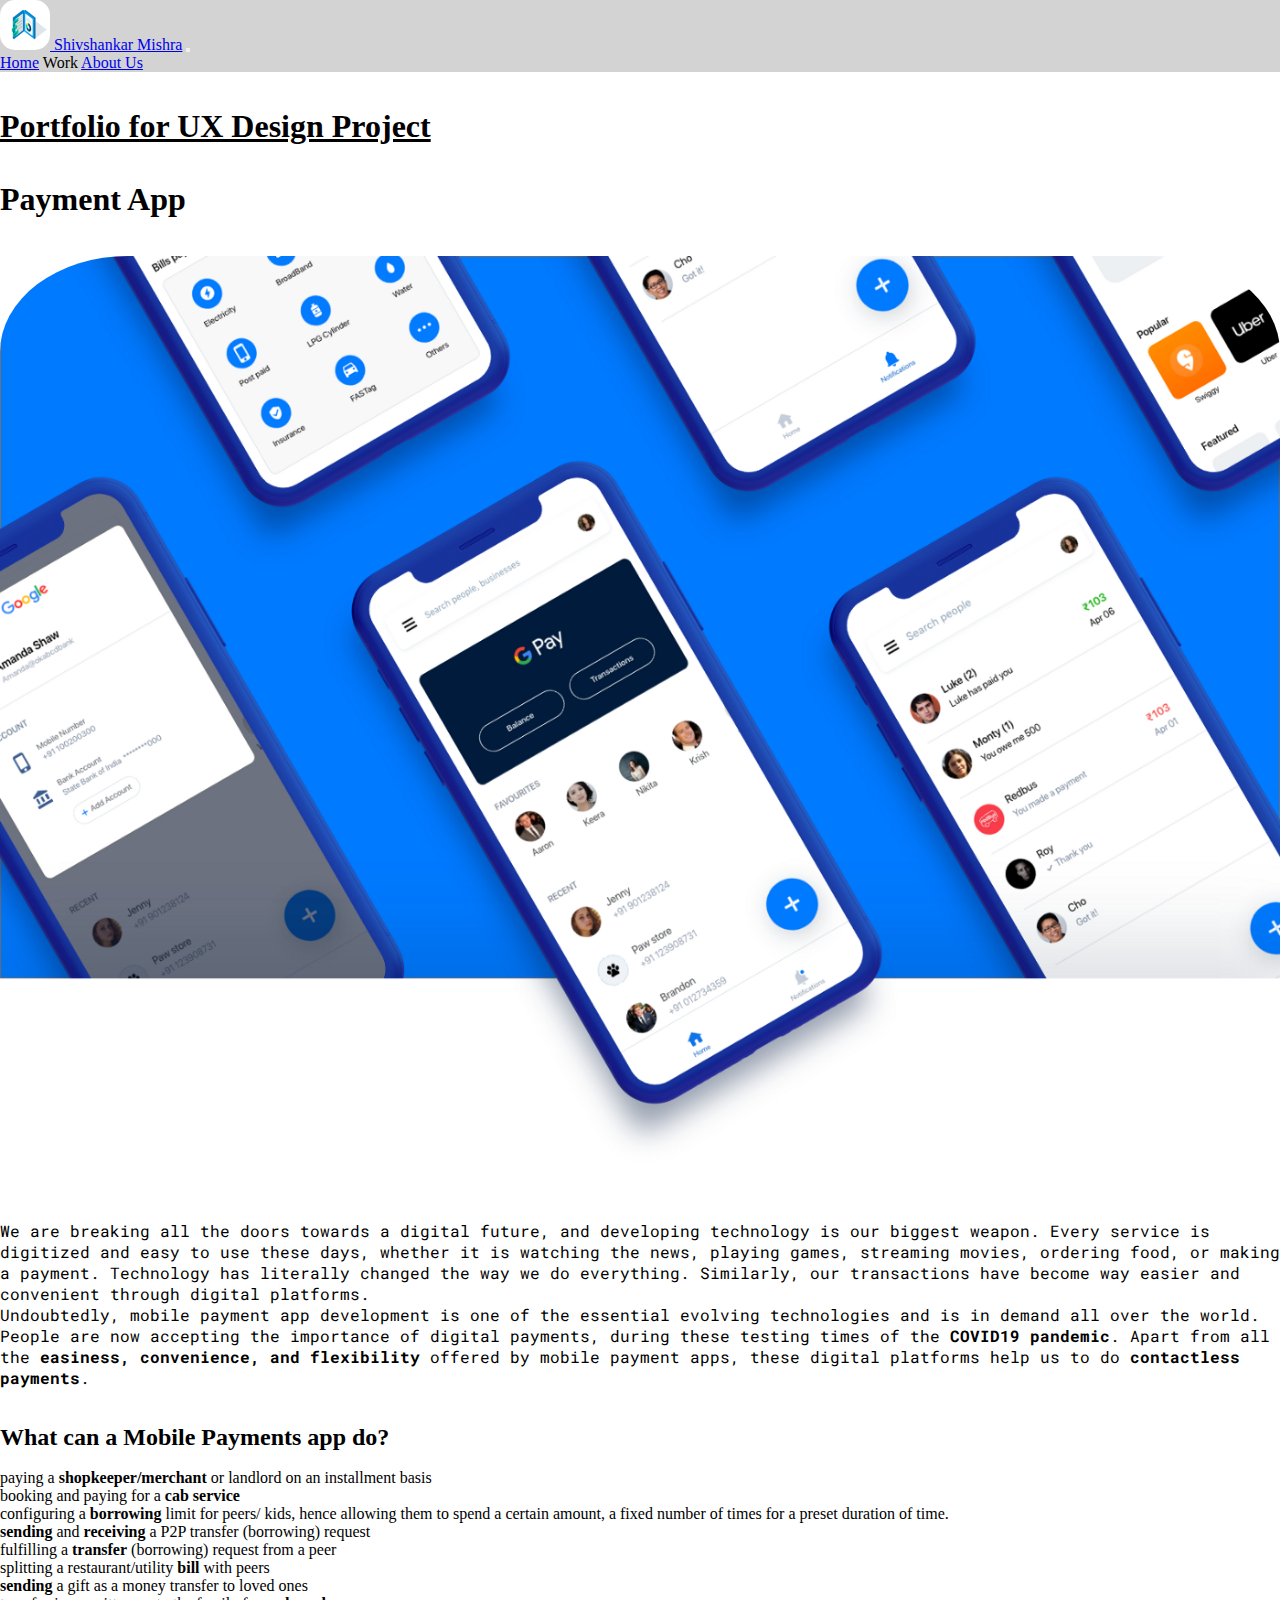
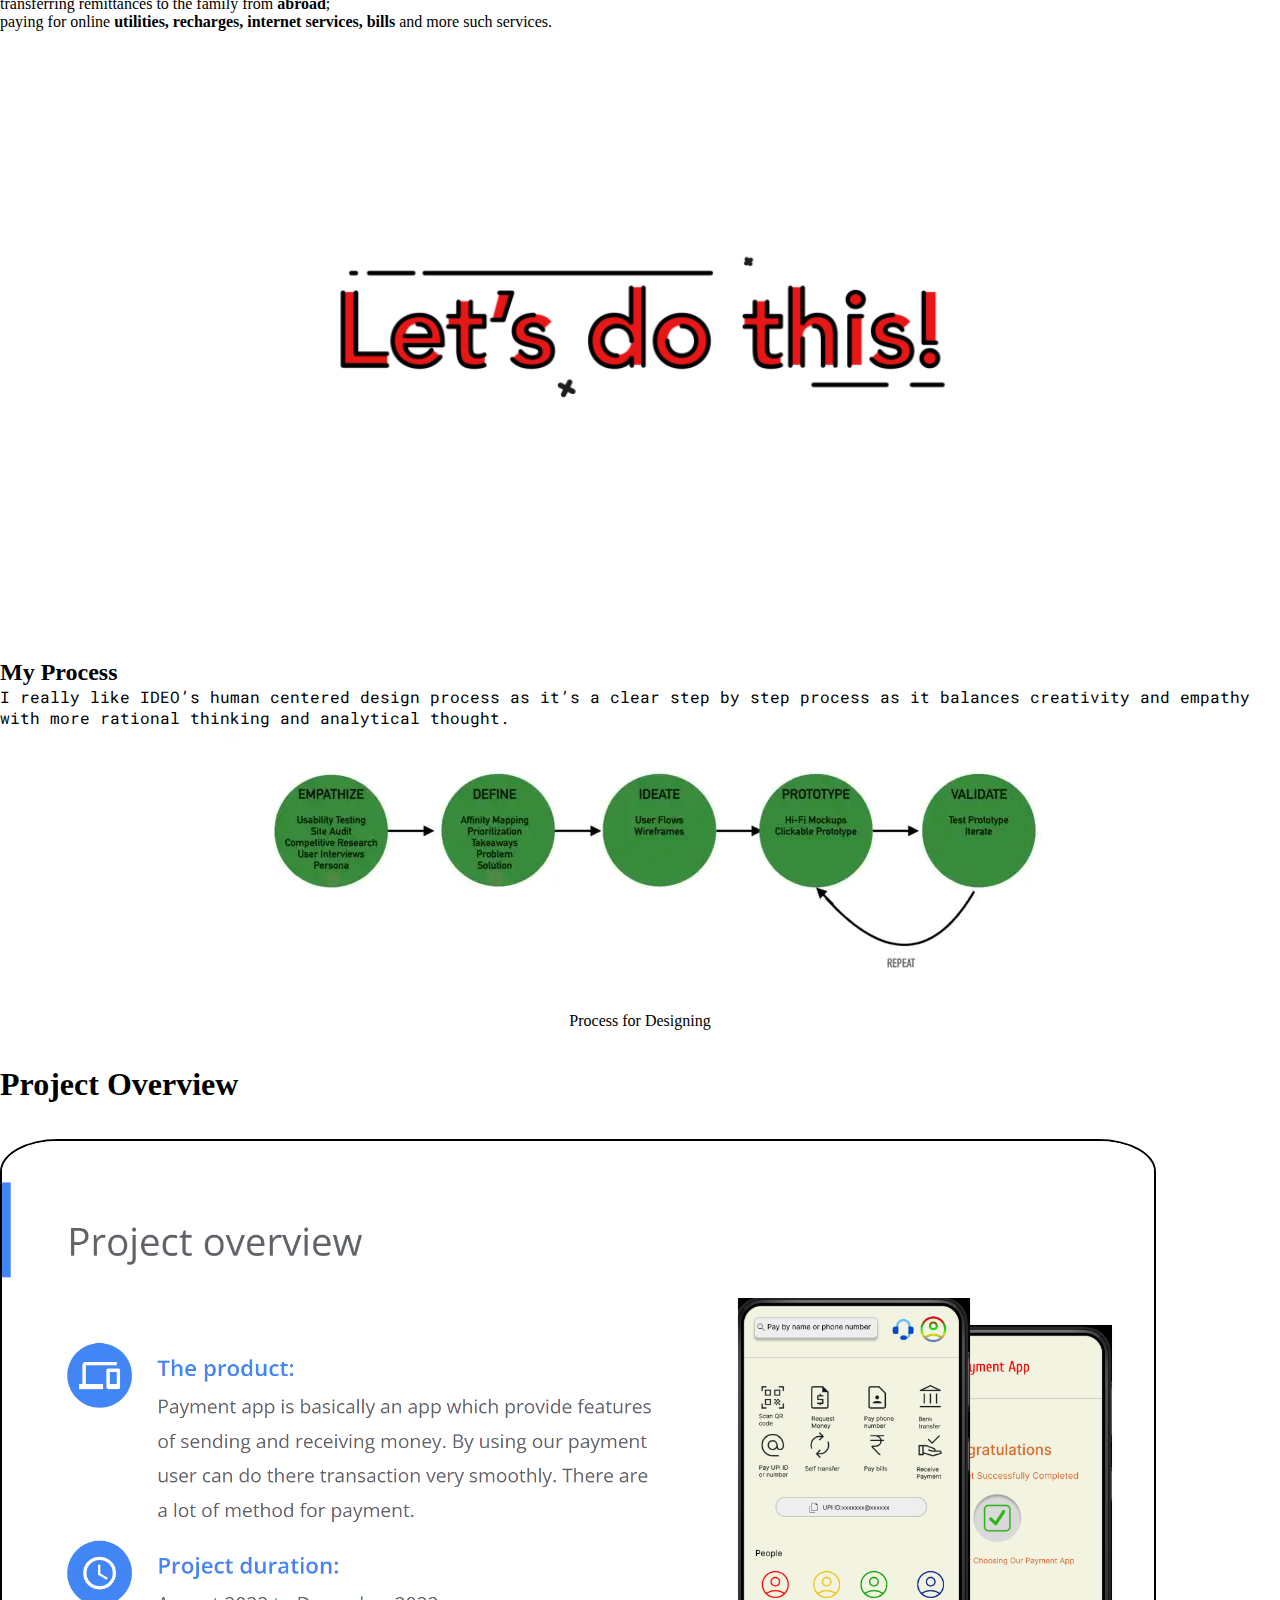
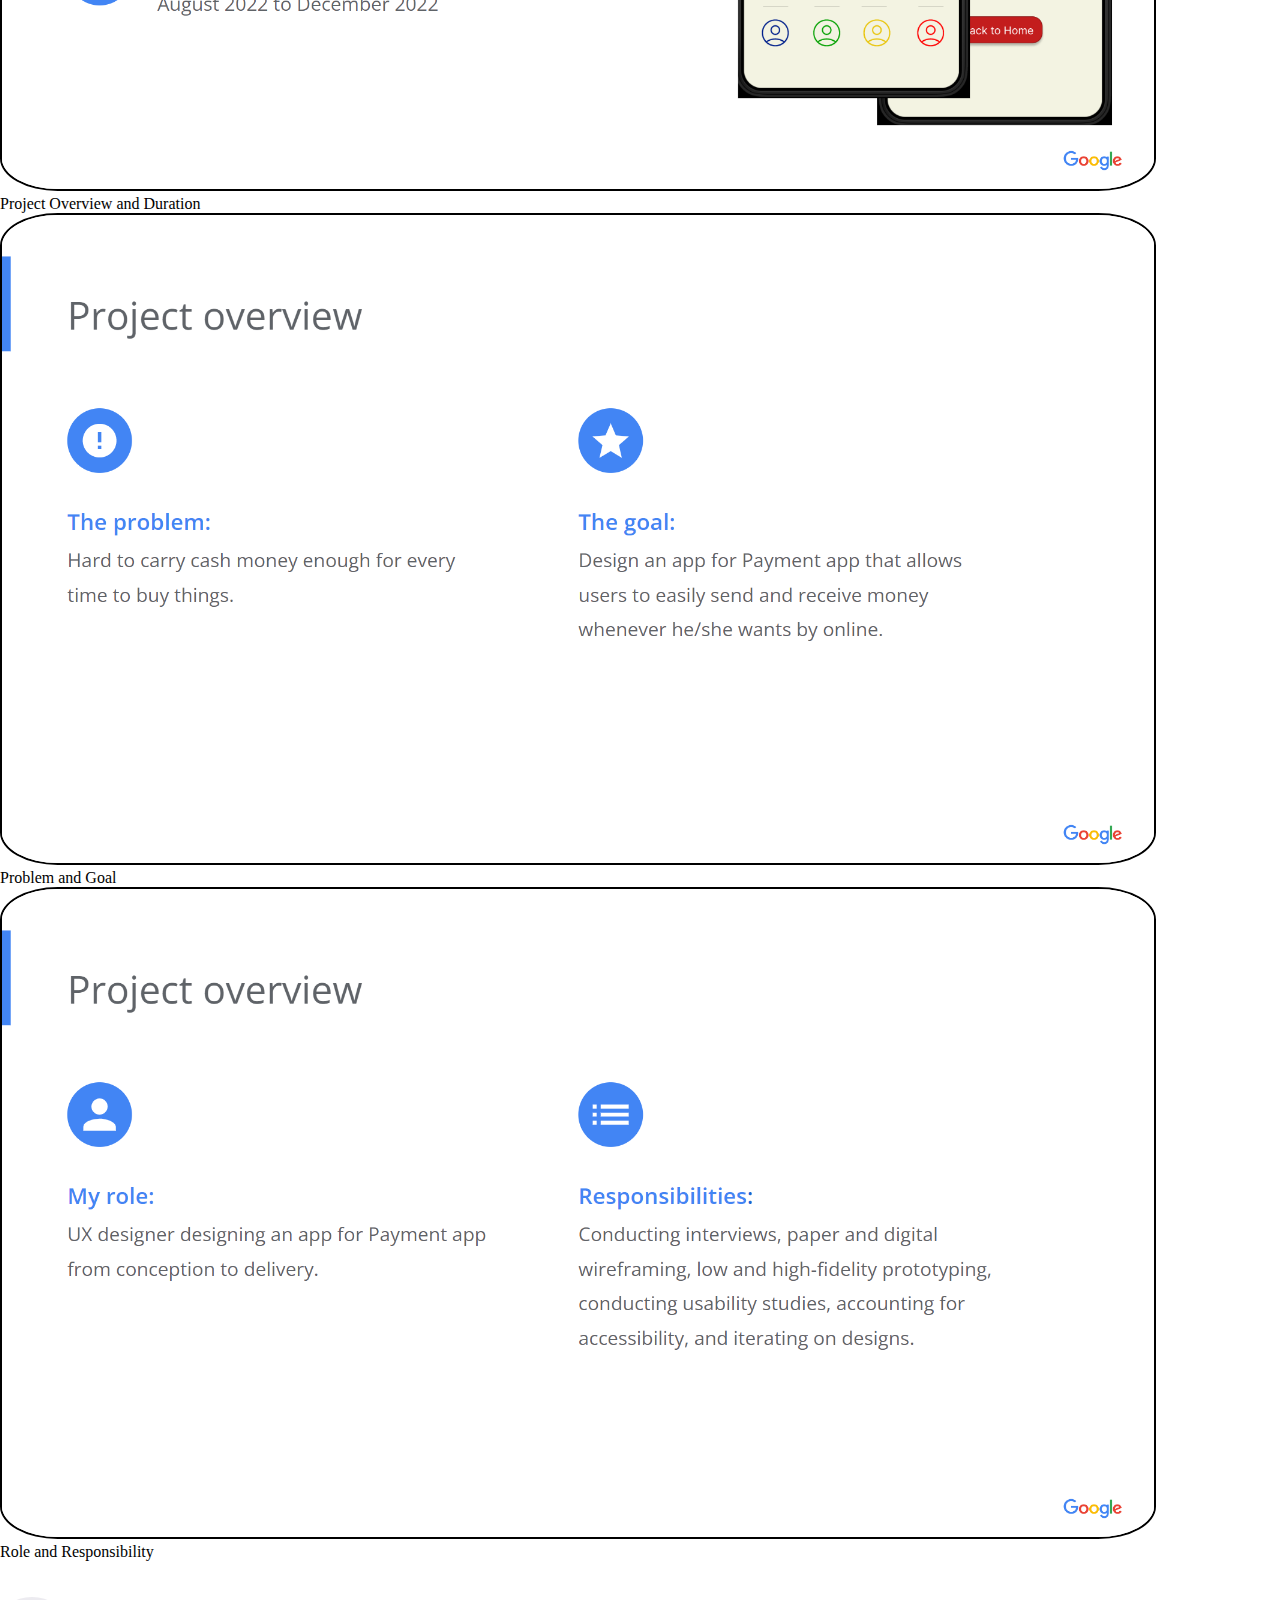
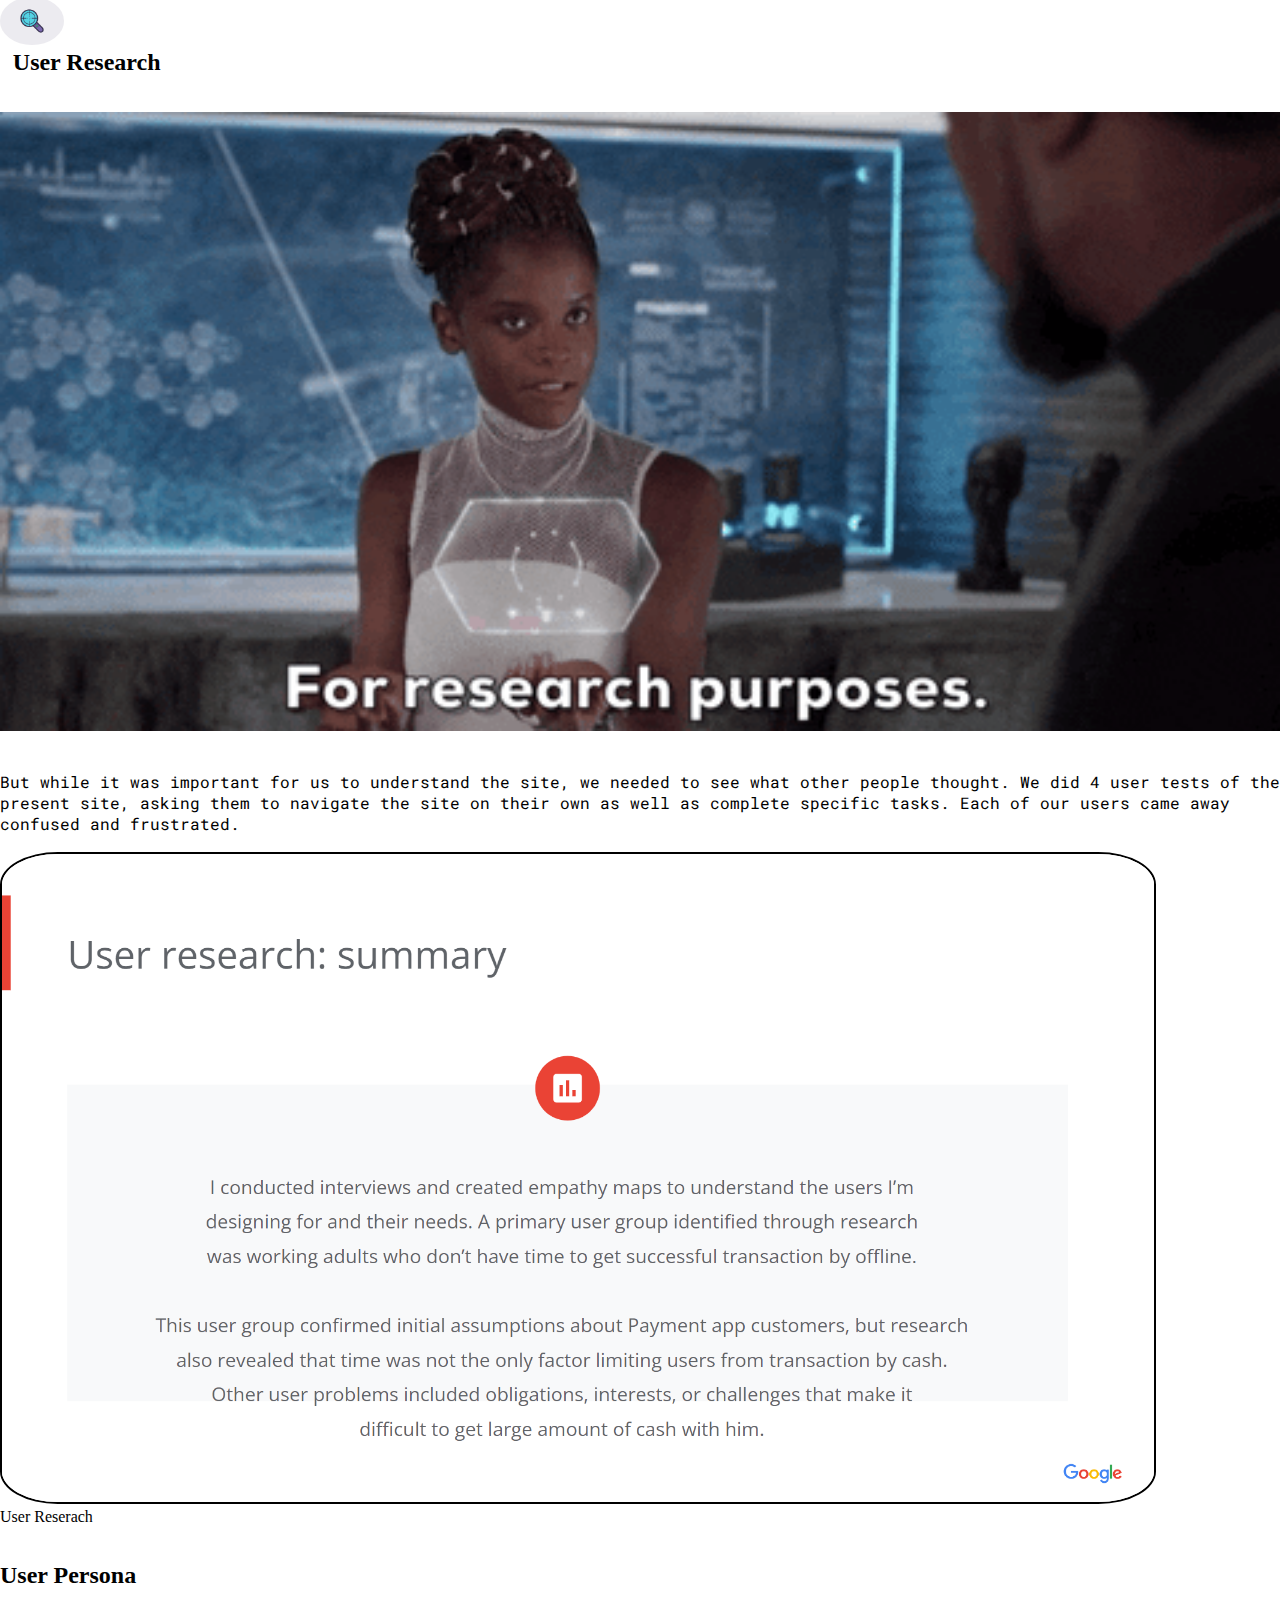
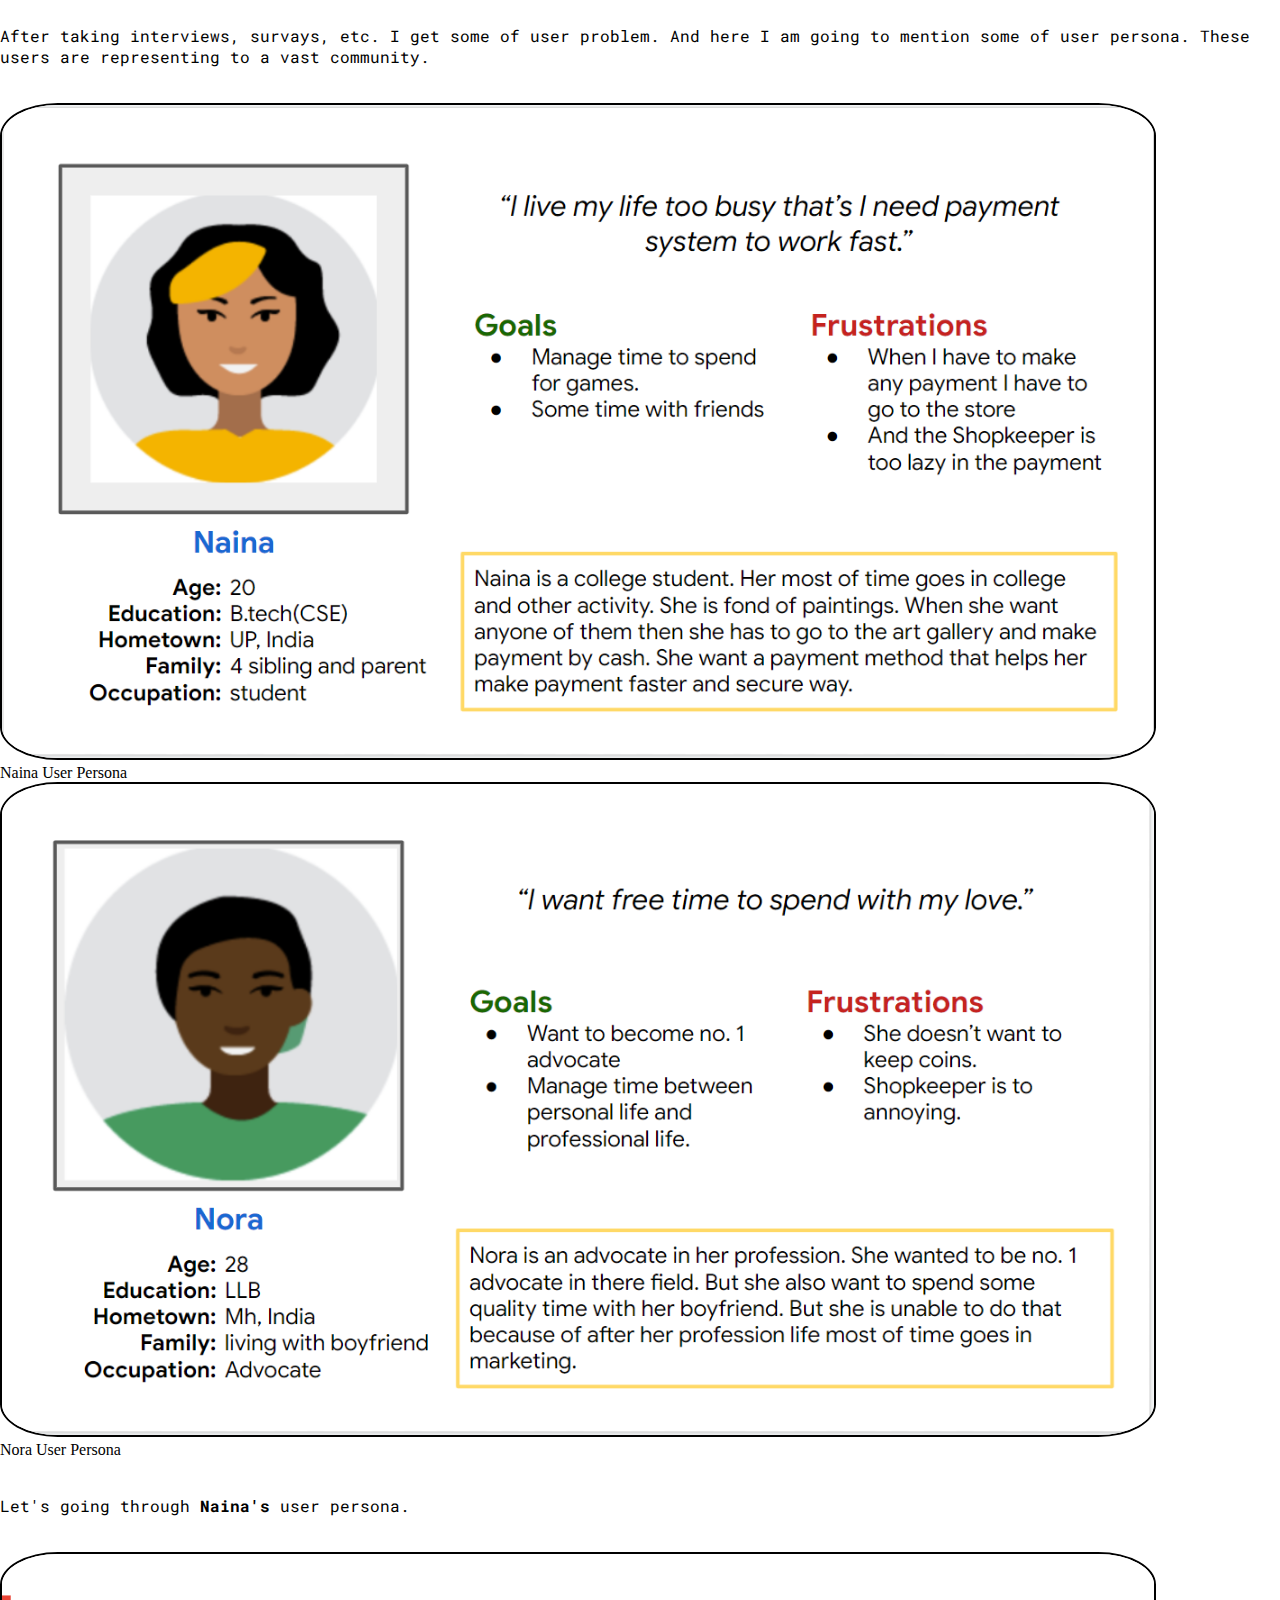
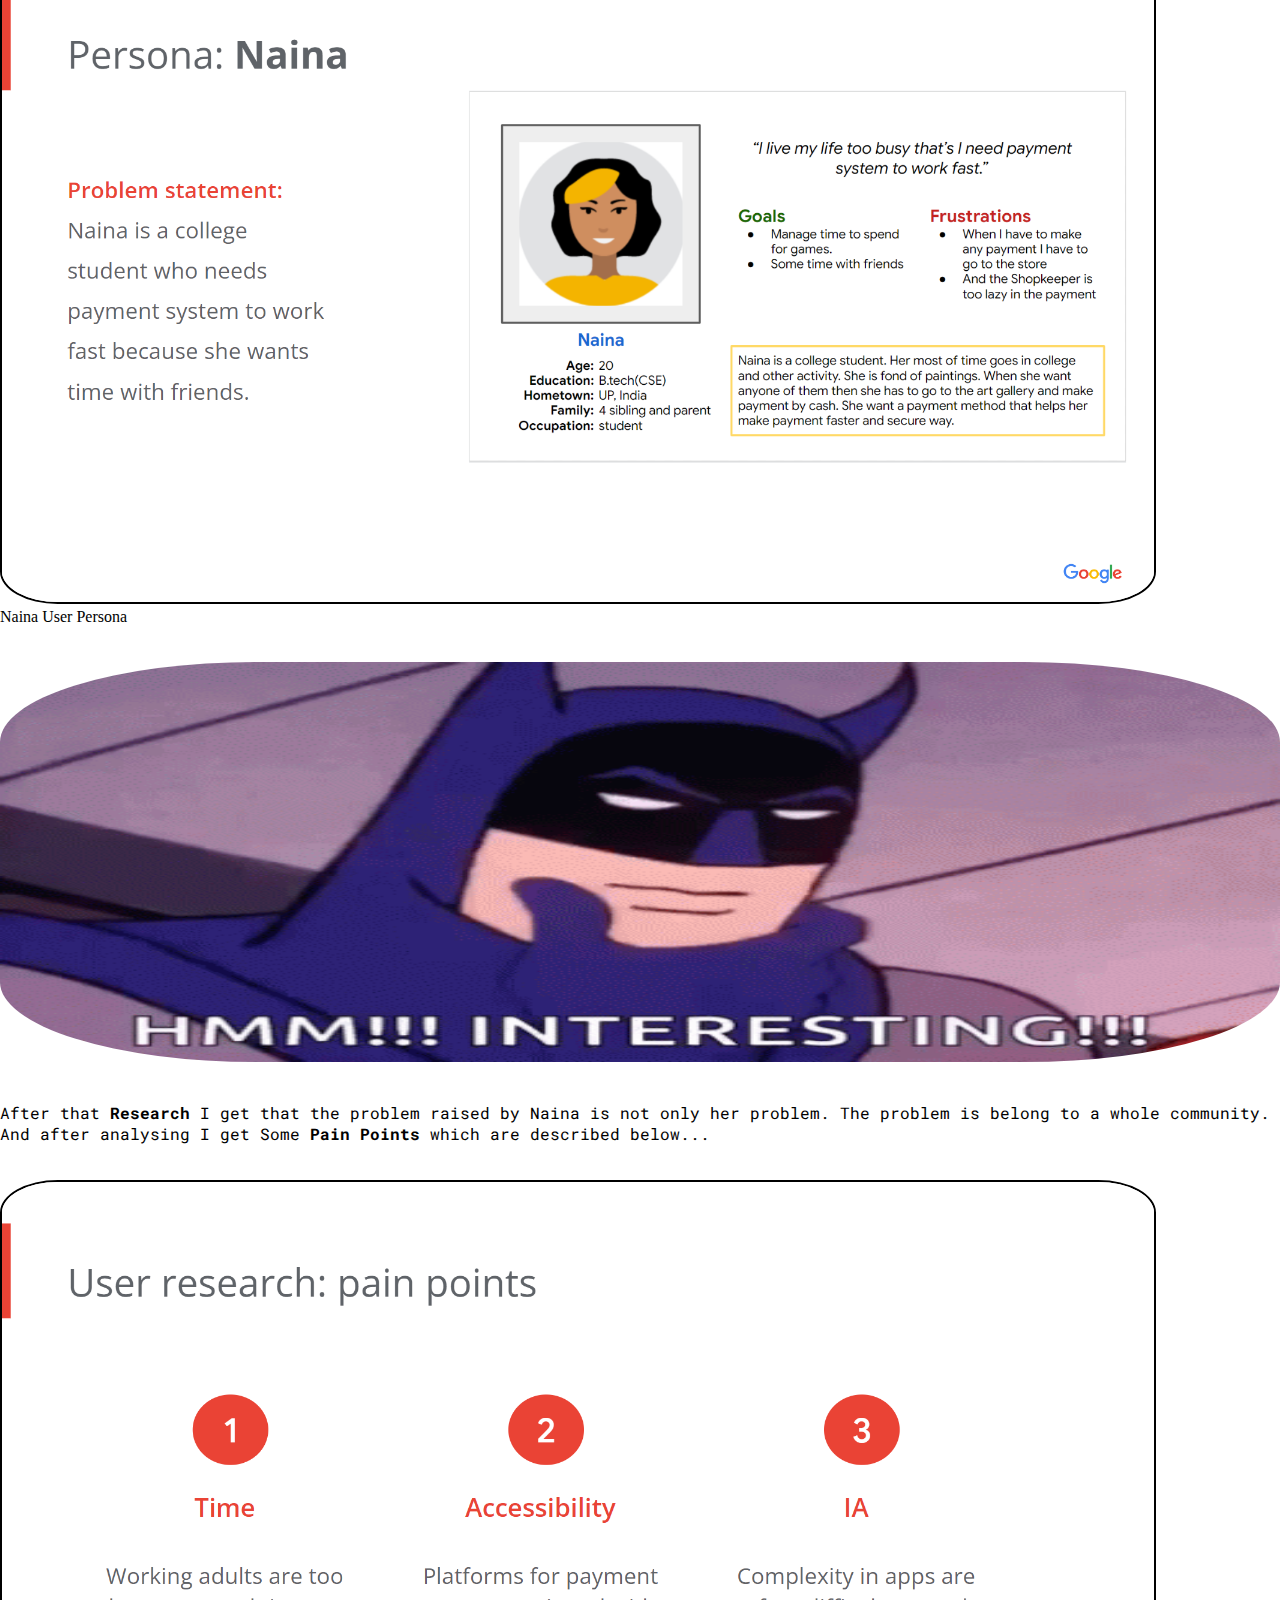
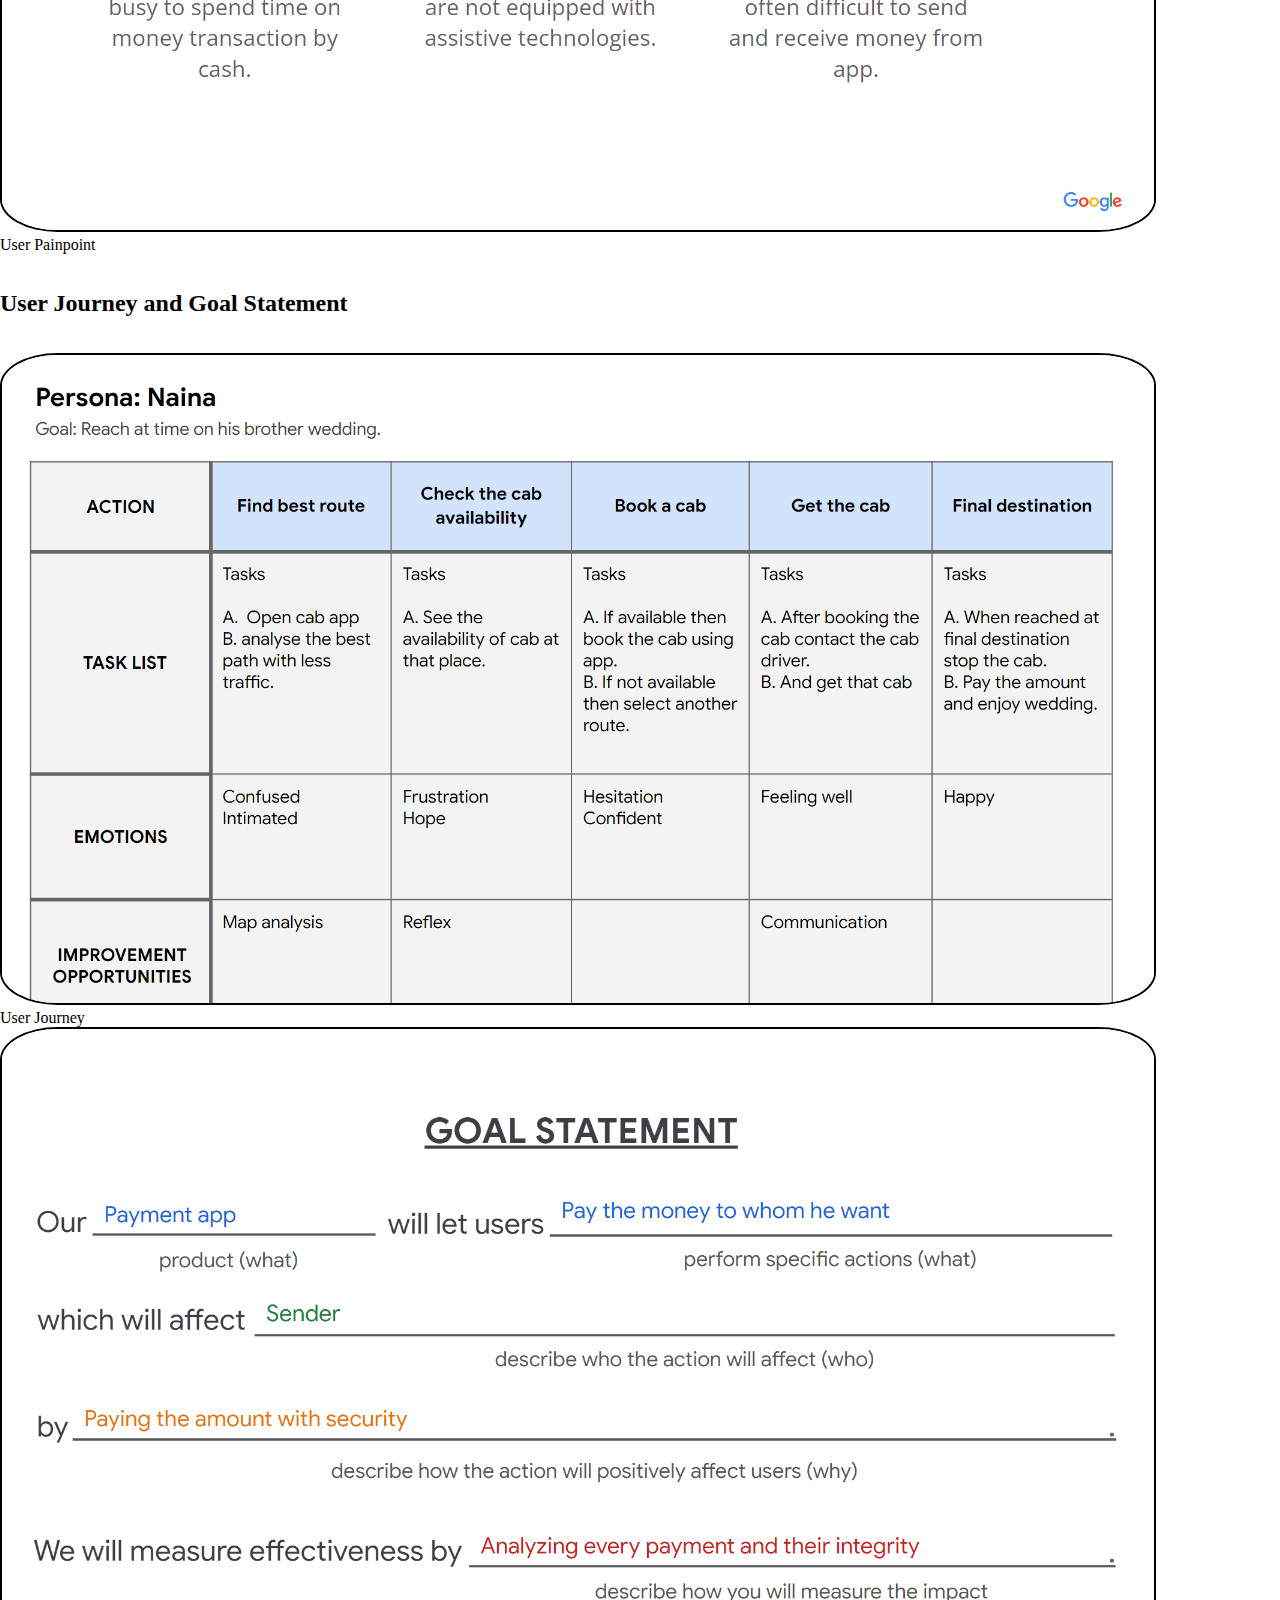
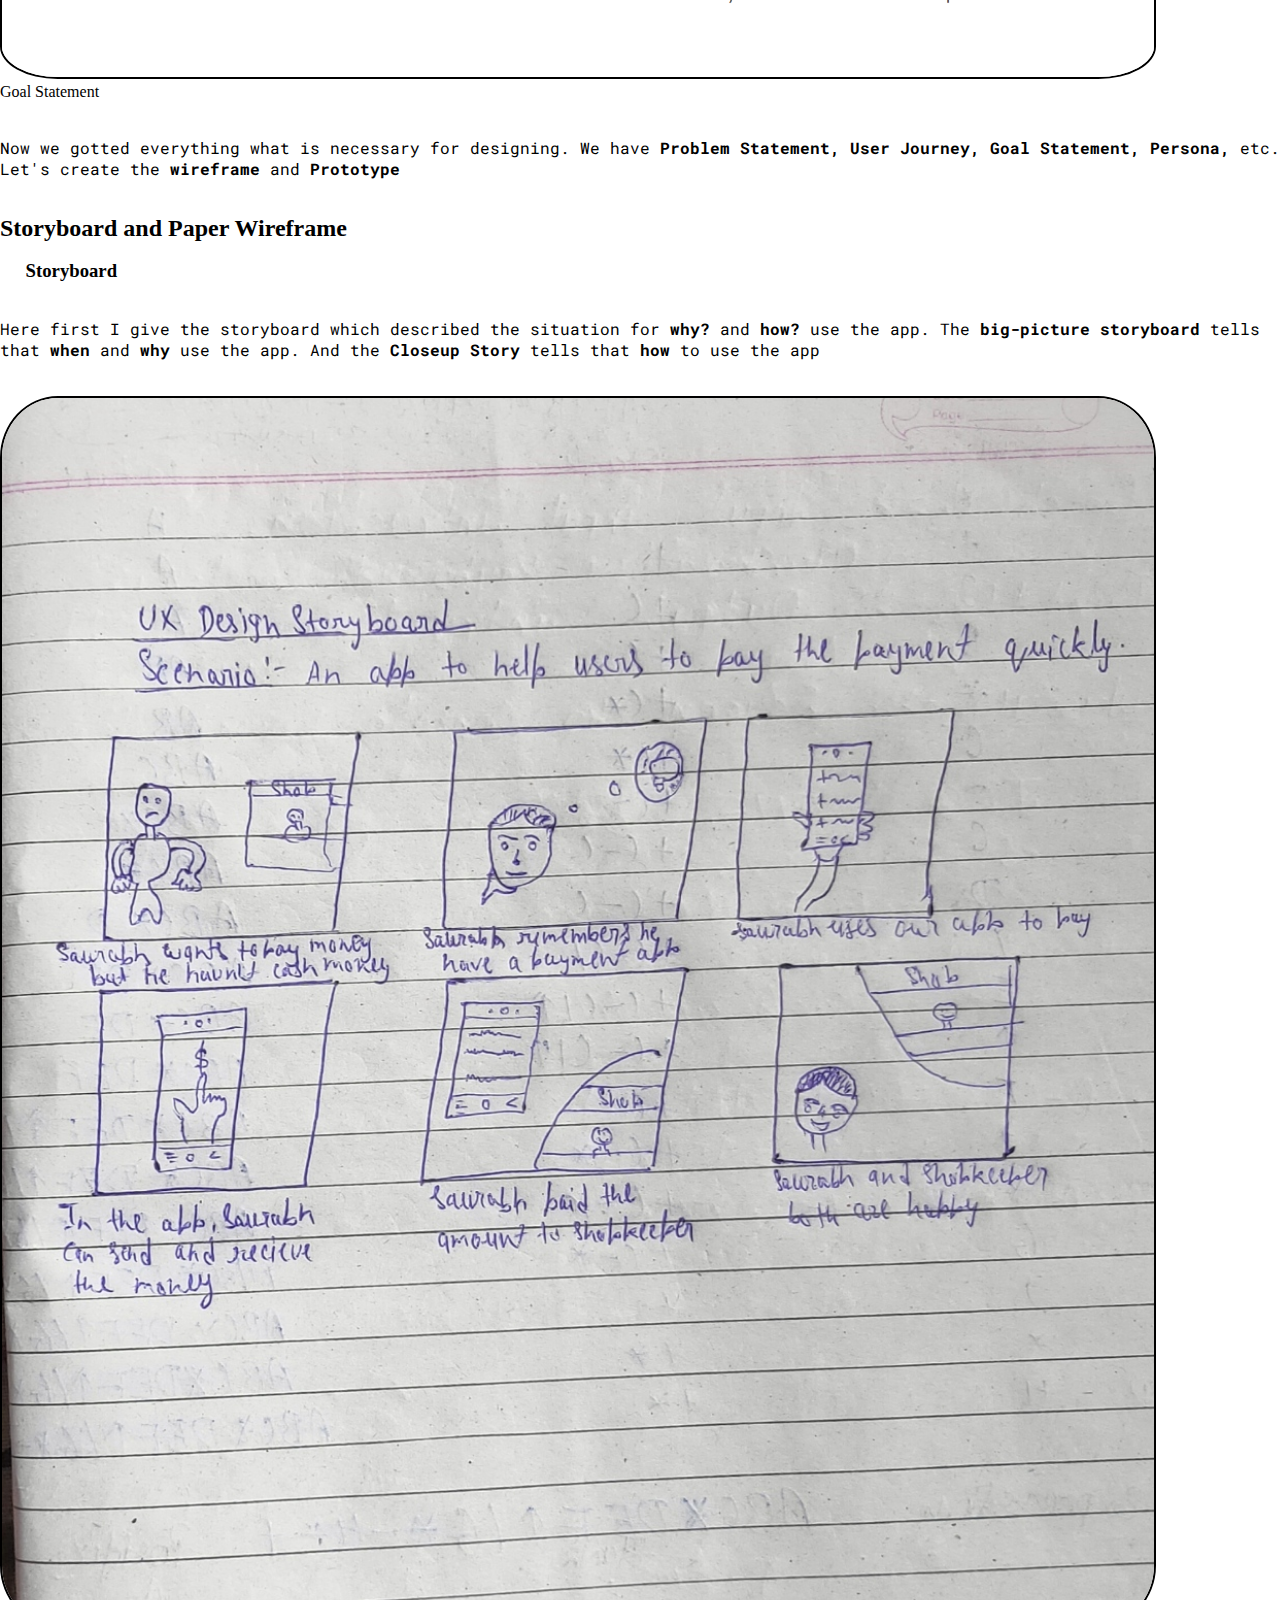
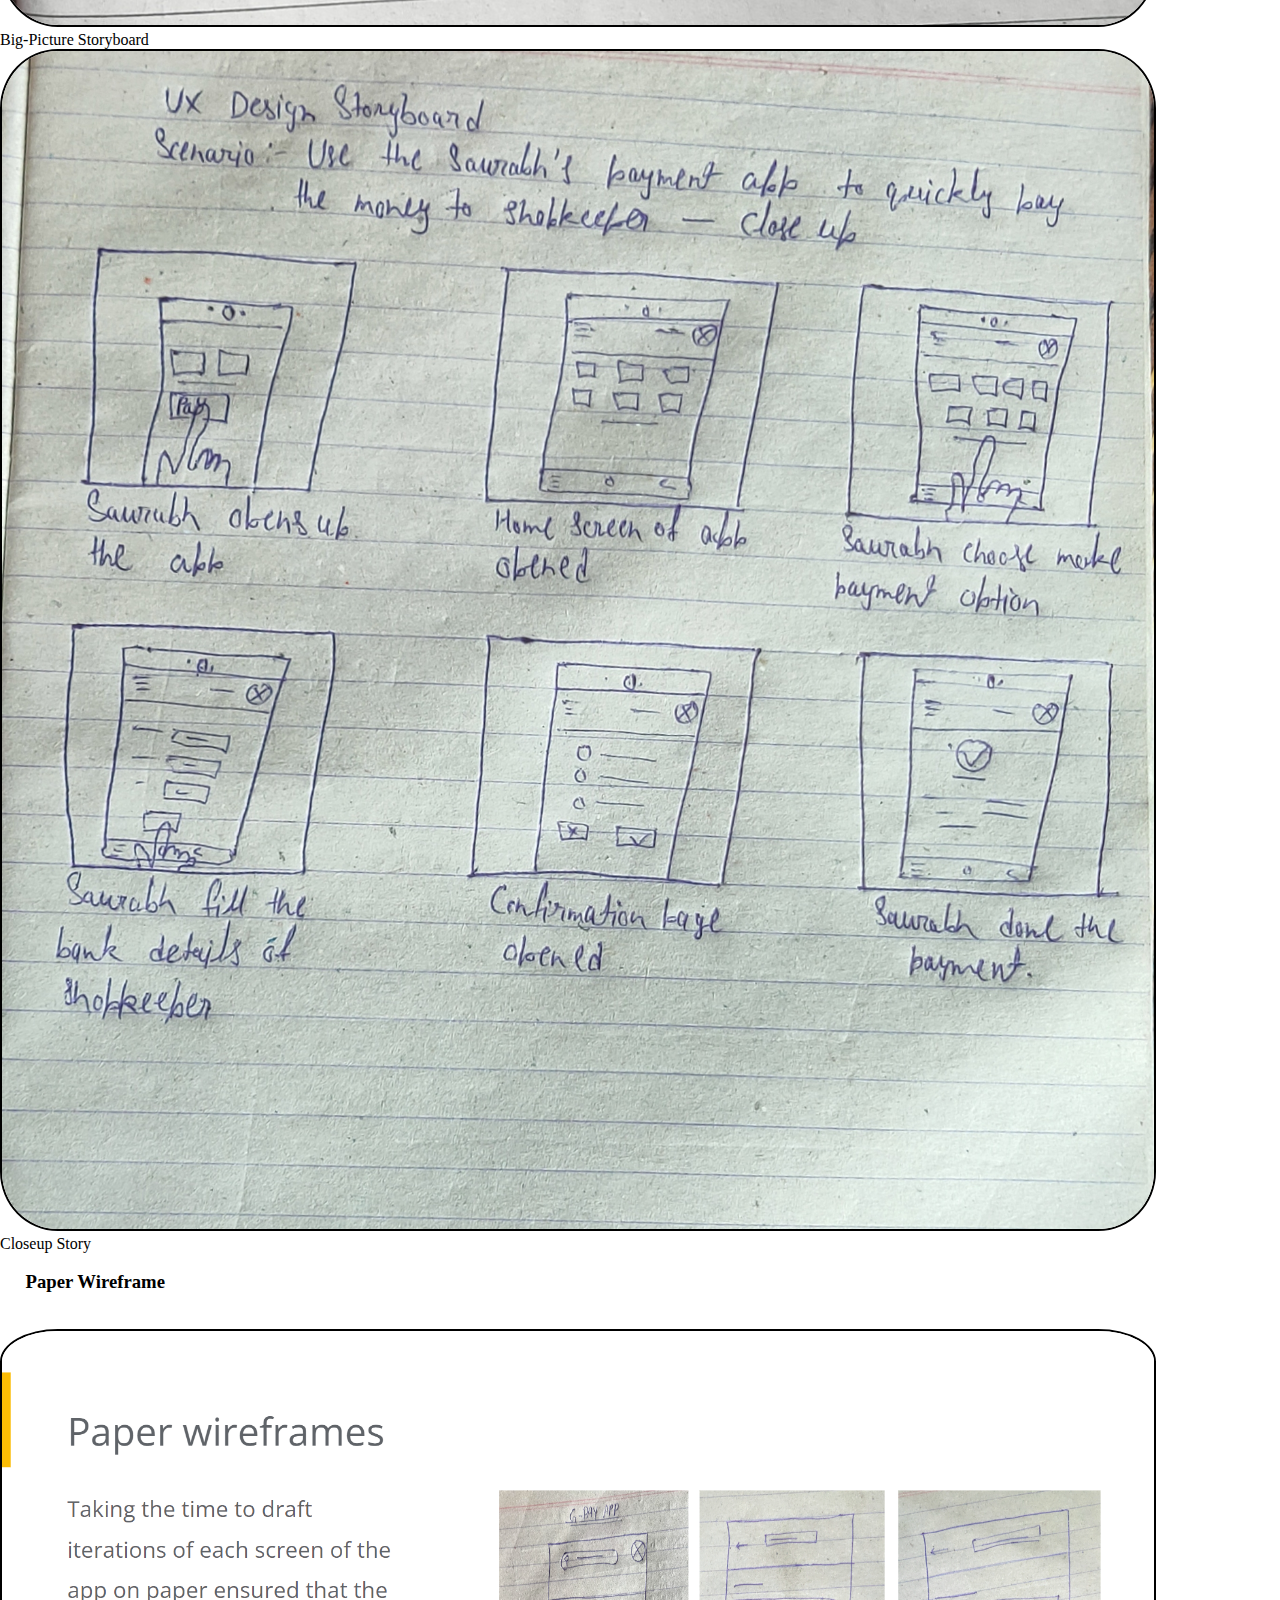
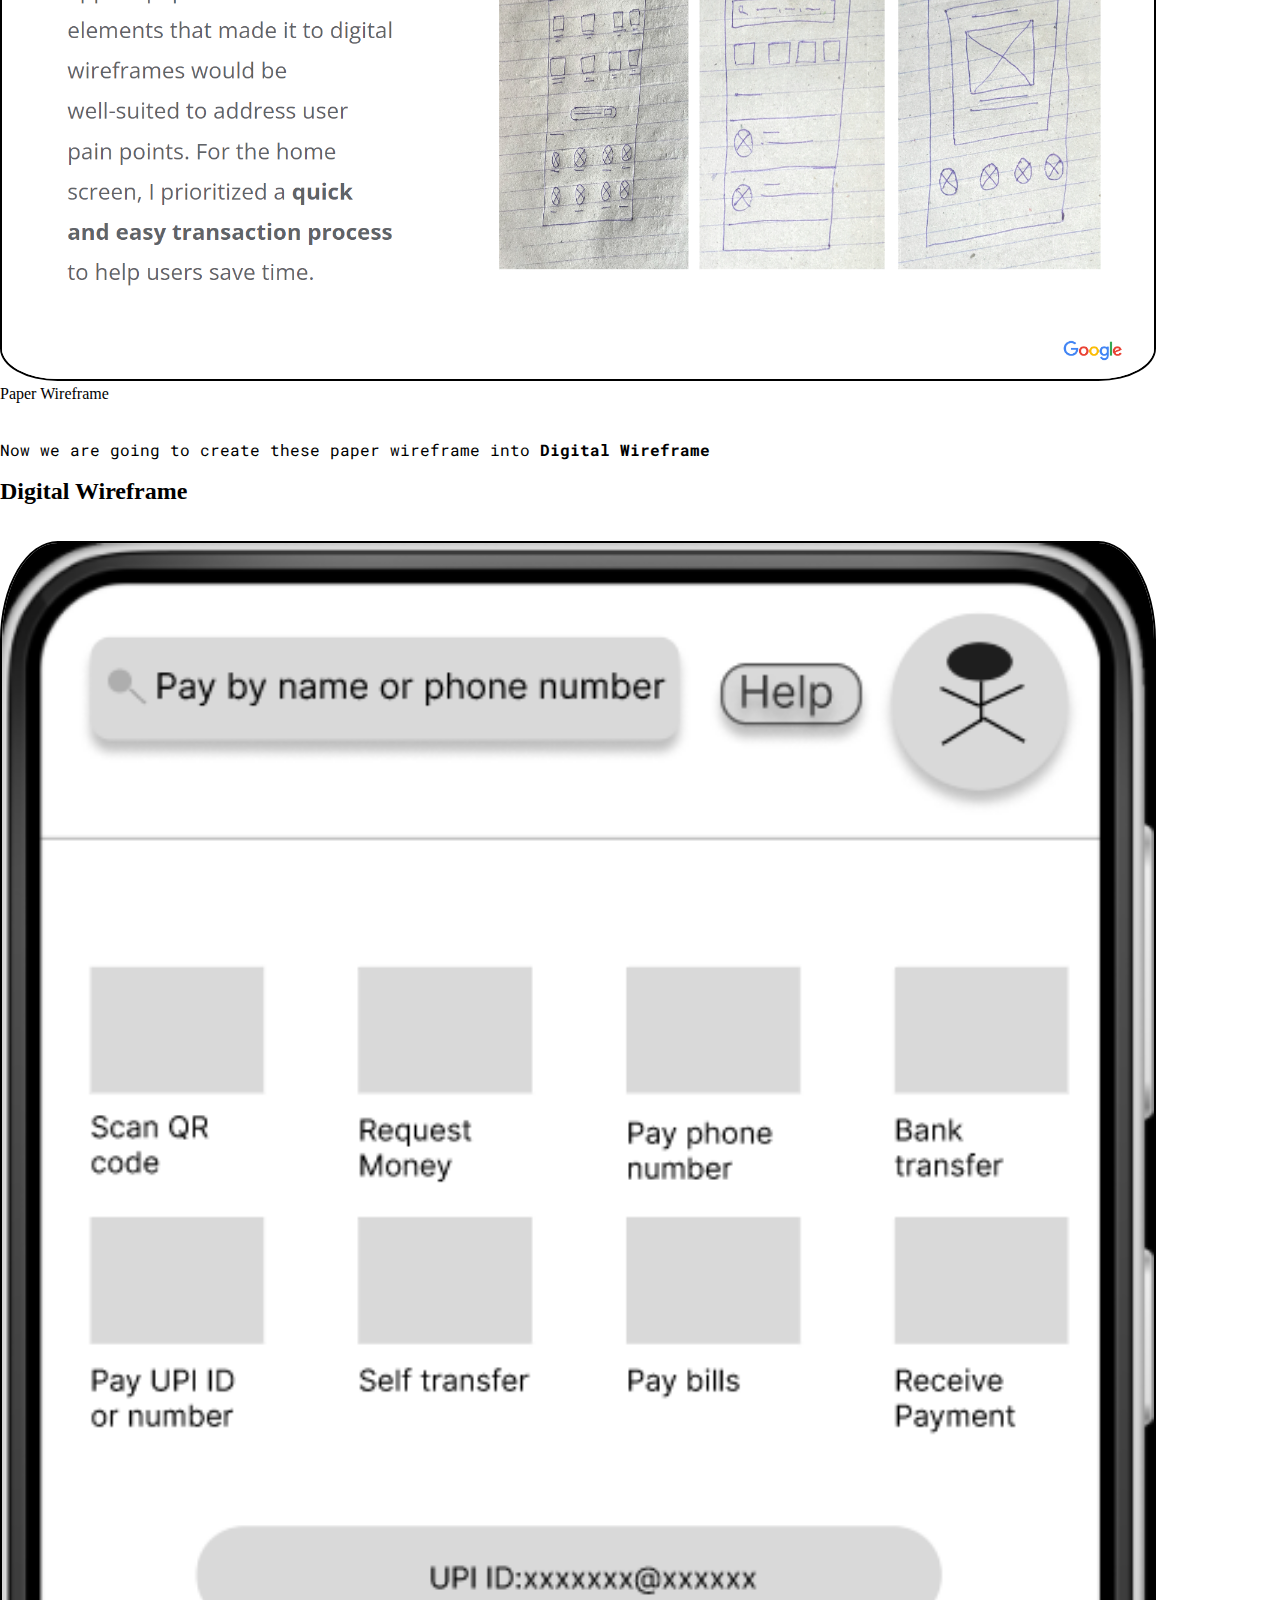
==== commit 927756e3: "Update index.html" ====
--- a/index.html
+++ b/index.html
@@ -25,7 +25,7 @@
                     <div class="navbar-nav ms-auto">
                         <a class="nav-link active" aria-current="page" href="#">Home</a>
                         <a class="nav-link disabled">Work</a>
-                        <a class="nav-link" href="#">About Us</a>
+                        <a class="nav-link" href="Aboutus.html">About Us</a>
                     </div>
                 </div>
             </div>
@@ -479,4 +479,4 @@
     </footer>
     <!-- footer code over -->
 </body>
-</html>+</html>
